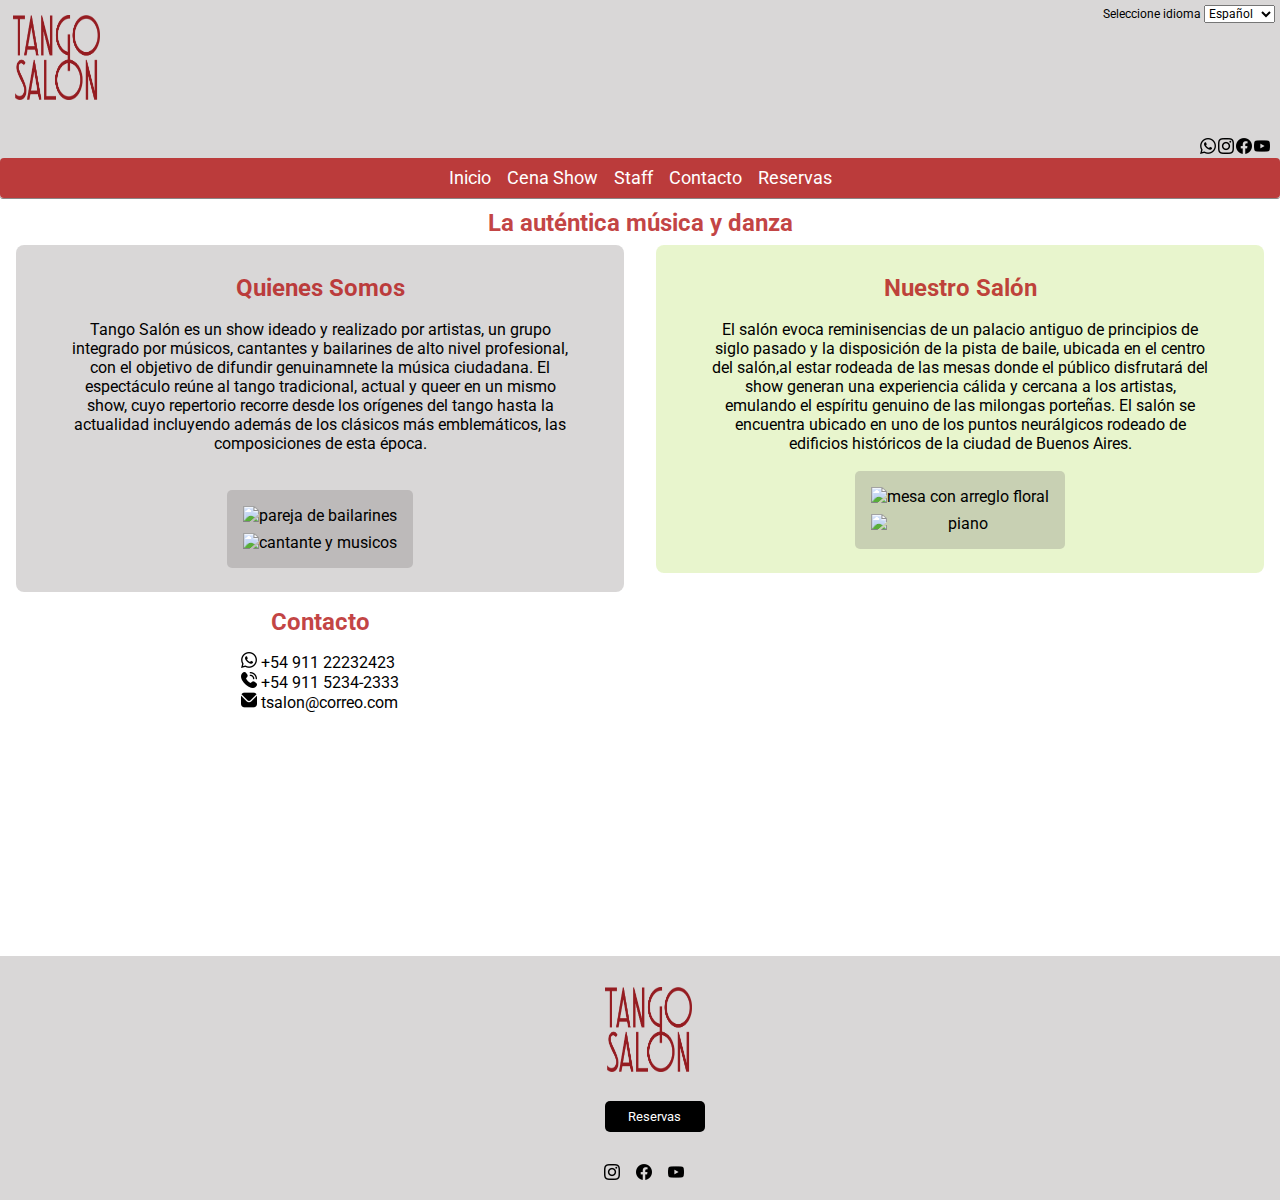
==== index.html @ 0d1e617d "Se realizaron cambios en archivo index.html style.css y en archivos de carpeta components" ====
<!DOCTYPE html>
<html lang="en">

<head>
    <meta charset="UTF-8">
    <meta name="viewport" content="width=device-width, initial-scale=1.0">
    <link rel="stylesheet" href="./css/style.css">
    <link rel="preconnect" href="https://fonts.googleapis.com">
    <link rel="preconnect" href="https://fonts.gstatic.com" crossorigin>
    <link href="https://fonts.googleapis.com/css2?family=Roboto&display=swap" rel="stylesheet">
    <link rel="preconnect" href="https://fonts.googleapis.com">



    <title>Inicio</title>
</head>

<body>

    <header>

        <div class="top-header">
            <img class="logo" src="./img/tangosalon-logo.png" alt="tango salón">
        </div>



        <div class="wrapper-elements">
            <div class="selector">
                <form action="">
                    <label for="campo-idioma">Seleccione idioma</label>
                    <select class="desplegable" name="" id="campo-idioma">
                        <option value="">Español</option>
                        <option value="">Portugés</option>
                        <option value="">Ingles</option>
                    </select>
                </form>
            </div>

            <div>
                <ul class="redes">
                    <li><img src="./img/whatsapp (1).png" alt="logo de whatsapp"></li>
                    <li><img src="./img/instagram (2).png" alt="logo de instagram"></li>
                    <li><img src="./img/facebook (1).png" alt="logo de facebook"></li>
                    <li><img src="./img/youtube (1).png" alt="logo de youtube"></li>
                </ul>
            </div>
        </div>



        <div class="barra-pages">
            <nav id="menú">
                <ul class="nav-list">
                    <li><a href="./index.html">Inicio</a></li>
                    <li><a href="./pages/cena-show.html">Cena Show</a></li>
                    <li><a href="./pages/staff.html">Staff</a></li>
                    <li><a href="./pages/contacto.html">Contacto</a></li>
                    <li><a href="./pages/reservas.html">Reservas</a></li>
                </ul>
            </nav>
        </div>


    </header>

    <main>
   
        <div class="bienvenida">
            <h1>La auténtica música y danza</h1>
        </div>
        <section class="wrapper-somos">


            <article class="quienes-somos">

                <h2>Quienes Somos</h2>

                <p class="parrafo">Tango Salón es un show ideado y realizado por artistas, un grupo integrado por
                    músicos, cantantes
                    y bailarines de alto nivel profesional, con el objetivo de difundir genuinamnete la música
                    ciudadana.
                    El espectáculo reúne al tango tradicional, actual y queer en un mismo show, cuyo repertorio
                    recorre desde los orígenes del tango hasta la actualidad incluyendo además de los clásicos más emblemáticos, las composiciones de esta época.</p>




                <div class="fotos-somos">
                    <img src="./img/balilarines2.jpg" alt="pareja de bailarines">
                    <img src="./img/musicos2.jpg" alt="cantante y musicos">

                </div>
            </article>
        </section>



        <section class="wrapper-salon">
            <article class="nuestro-salón">


                <h2>Nuestro Salón</h2>

                <p class="parrafo">El salón evoca reminisencias de un palacio antiguo de principios de siglo pasado
                    y la disposición
                    de la pista de baile, ubicada en el centro del salón,al estar rodeada de las mesas donde el público
                    disfrutará del show generan una experiencia cálida y cercana a los artistas, emulando el espíritu
                    genuino de las milongas porteñas. El salón se encuentra ubicado en uno de los puntos neurálgicos rodeado de edificios históricos de
                    la ciudad de Buenos Aires.</p>




                <div class="fotos-salon">
                    <img src="./img/salon.jpg" alt="mesa con arreglo floral">
                    <img src="./img/salon2.jpg" alt="piano">
                </div>

            </article>
        </section>






        <div class="contacto">
            <h3>Contacto</h3>
            <ul>
                <li><img src="./img/whatsapp (1).png" alt="logo whatsapp"> +54 911 22232423</li>
                <li><img src="img/phone-call.png" alt="logo de teléfono"> +54 911 5234-2333</li>
                <li><img src="img/envelope.png" alt="logo de correo"> tsalon@correo.com</li>

            </ul>
        </div>


        <div class="wrapp-mapa">
            <iframe
                src="https://www.google.com/maps/embed?pb=!1m14!1m8!1m3!1d13137.230543097603!2d-58.3920423!3d-34.5963816!3m2!1i1024!2i768!4f13.1!3m3!1m2!1s0x95bccabe8e3055c1%3A0x2780799e670d3ce6!2sTeatro%20La%20Comedia!5e0!3m2!1ses-419!2sar!4v1695073800354!5m2!1ses-419!2sar"
                width="400" height="300" style="border:0;" allowfullscreen="" loading="lazy"
                referrerpolicy="no-referrer-when-downgrade"></iframe>
        </div>
      
    </div>
        <footer>

            <div class="cajón-footer">

                <div class="boton-tango">
                    <a href="#menú"><img class="logo" src="./img/tangosalon-logo.png" alt="tango salón"></a>

                </div>
                <div class="redes-footer">
                
                    <div class="boton-reservas">
                        <a href="./pages/reservas.html"> Reservas</a>
                    </div>
                </div>
                <div>
                    <ul class="nav-social">
                        <li><img src="./img/instagram (2).png" alt="logo instagram"></li>
                        <li><img src="./img/facebook (1).png" alt="logo facebook"></li>
                        <li><img src="./img/youtube (1).png" alt="logo youtube"></li>
                    </ul>
                </div>

            </div>

    </main>

    </footer>


</body>

</html>
---- css/style.css ----
@charset "UTF-8";
* {
  margin: 0;
  padding: 0;
  box-sizing: border-box;
  font-family: "Roboto", sans-serif;
}

ul,
ol {
  list-style-type: none;
}

a {
  text-decoration: none;
  color: white;
}

a:hover {
  color: rgba(191, 228, 119, 0.363);
}

img {
  max-width: 100%;
}

/* header */
/* mobile */
header {
  display: grid;
  grid-template-columns: 1fr 1fr;
  grid-template-rows: 2fr 1fr;
  background-color: rgba(121, 113, 113, 0.281);
  border-bottom: rgba(90, 81, 81, 0.61) solid 1px;
  border-bottom-left-radius: 3px;
  border-bottom-right-radius: 3px;
}

.top-header {
  display: flex;
}

.selector {
  display: flex;
  justify-content: end;
  padding-top: 5px;
  font-size: 8px;
  padding-right: 10px;
}
.selector .desplegable {
  font-size: 8px;
}

.logo {
  display: flex;
  width: 60px;
  height: 60px;
  padding: 5px;
}

.barra-pages {
  display: grid;
  grid-column: span 2;
}
.barra-pages .nav-list {
  display: grid;
  grid-column: span 2;
  justify-content: center;
  list-style: none;
  font-size: 10px;
  text-align: center;
  background-color: rgba(179, 17, 17, 0.788);
  border-radius: 4px;
}

.redes {
  display: none;
  justify-content: end;
  gap: 0, 5rem;
}

/* versíón tablet--header */
@media (min-width: 768px) {
  header {
    display: grid;
    grid-template-columns: 1fr 1fr;
    grid-template-rows: 2fr 1fr;
    background-color: rgba(121, 113, 113, 0.281);
    border-bottom: rgba(90, 81, 81, 0.61) solid 1px;
    border-bottom-left-radius: 3px;
    border-bottom-right-radius: 3px;
  }
  .top-header {
    display: flex;
  }
  .wrapper-elements {
    display: grid;
    align-content: space-between;
    grid-row: span 2;
  }
  .wrapper-elements .selector {
    font-size: 12px;
    padding-bottom: 5px;
    padding-right: 5px;
  }
  .wrapper-elements .selector .desplegable {
    font-size: 12px;
  }
  .logo {
    display: flex;
    width: 100px;
    height: 100px;
    align-items: center;
    padding-top: 10px;
    padding-left: 8px;
    margin-top: 5px;
    margin-left: 5px;
  }
  .barra-pages {
    display: grid;
    grid-column: span 2;
    align-items: end;
  }
  .barra-pages .nav-list {
    display: flex;
    flex-direction: row;
    height: 40px;
    align-items: center;
    gap: 1rem;
    list-style: none;
    font-size: 18px;
    background-color: rgba(179, 17, 17, 0.788);
  }
  .redes {
    display: flex;
    gap: 2px;
    padding-right: 10px;
  }
}
/* footer-mobile */
footer {
  display: flex;
  flex-direction: column;
  justify-content: center;
  align-items: center;
  background-color: rgba(121, 113, 113, 0.281);
  width: 100%;
}

.boton-tango {
  margin: 1rem;
  display: flex;
  justify-content: center;
  align-items: center;
}

.boton-tango:hover {
  transform: scale(1.1);
}

.boton-reservas {
  background-color: black;
  display: flex;
  flex-direction: row;
  justify-content: center;
  align-self: center;
  margin: 5px;
  padding: 8px;
  width: 100px;
  border-radius: 5px;
  text-align: center;
  font-size: 0.8rem;
}

.redes-footer {
  font-display: flex;
  justify-content: center;
  align-items: center;
  margin-bottom: 1rem;
}

.nav-social {
  display: flex;
  justify-content: center;
  flex-direction: row;
  gap: 1rem;
  margin-bottom: 1rem;
}

.cajón-footer {
  display: flex;
  justify-content: center;
  flex-direction: column;
}

/* footer- tablet/desktop */
@media (min-width: 768px) {
  footer {
    display: grid;
    grid-column: span 2;
    background-color: rgba(121, 113, 113, 0.281);
  }
  .cajón-footer {
    display: flex;
    justify-content: center;
    flex-direction: column;
    margin-left: 0.5rem;
  }
  .redes-footer {
    font-display: flex;
    justify-content: center;
    align-items: center;
    margin-bottom: 1rem;
    margin-left: 1rem;
  }
}
/* main-mobile- index */
main {
  display: flex;
  flex-direction: column;
  justify-content: center;
  align-items: center;
}

h1 {
  font-size: 1rem;
}

.bienvenida {
  color: rgba(179, 17, 17, 0.788);
  display: flex;
  padding-top: 10px;
}

h2 {
  color: rgba(179, 17, 17, 0.788);
  font-size: 14px;
}

.quienes-somos {
  display: flex;
  flex-direction: column;
  justify-content: center;
  align-items: center;
  width: 80vw;
  padding-top: 5px;
  margin: 1rem;
  font-size: 10px;
  text-align: center;
}

.nuestro-salón {
  display: flex;
  flex-direction: column;
  justify-content: center;
  align-items: center;
  width: 80vw;
  padding-top: 5px;
  margin: 1rem;
  font-size: 10px;
  text-align: center;
}

.parrafo {
  padding-top: 5px;
  padding-bottom: 5px;
}

.fotos-somos,
.fotos-salon {
  display: flex;
  flex-direction: column;
  justify-content: center;
  gap: 0.5rem;
  padding: 1rem;
  margin: 0.5rem;
  border-radius: 5px;
  background-color: rgba(121, 113, 113, 0.281);
}

h3 {
  color: rgba(179, 17, 17, 0.788);
  font-size: 1.3rem;
}

.contacto {
  display: flex;
  flex-direction: column;
  justify-content: center;
  align-items: center;
  font-size: 1rem;
  gap: 1rem;
  margin: 1rem;
}

.wrapp-mapa {
  display: flex;
  justify-content: center;
  align-items: center;
  width: 100%;
  margin: 1rem;
  padding: 1rem;
}

/* main-tablet y desktop*/
@media (min-width: 768px) {
  main {
    display: grid;
    grid-template-columns: 1fr 1fr;
  }
  h1 {
    font-size: 1.5rem;
  }
  h2 {
    font-size: 1rem;
  }
  .bienvenida {
    display: grid;
    grid-column: span 2;
    justify-items: center;
    margin-bottom: 0.5rem;
  }
  .wrapper-somos {
    display: grid;
    justify-items: center;
    align-self: start;
    background-color: rgba(121, 113, 113, 0.281);
    border-radius: 0.5rem;
    margin-left: 1rem;
    margin-right: 1rem;
  }
  .wrapper-salon {
    display: grid;
    justify-items: center;
    align-self: start;
    background-color: rgba(191, 228, 119, 0.363);
    border-radius: 0.5rem;
    margin-left: 1rem;
    margin-right: 1rem;
  }
  .quienes-somos {
    width: 40vw;
    padding-top: 5px;
    font-size: 1rem;
    text-align: center;
  }
  .nuestro-salón {
    width: 40vw;
    padding-top: 5px;
    font-size: 1rem;
    text-align: center;
  }
  .parrafo {
    margin: 5px;
  }
  .contacto {
    display: flex;
    align-items: center;
    align-self: start;
  }
  .wrapp-mapa {
    width: 40vw;
    margin-top: 1rem;
    display: grid;
    justify-self: center;
  }
}
/* main-desktop */
@media (min-width: 1200px) {
  .fotos-somos {
    margin-top: 1.7rem;
  }
}
/* cena-show-main-mobile */
.top-cena {
  display: flex;
  flex-direction: column;
  justify-content: center;
  margin-bottom: 1rem;
}

h2 {
  display: flex;
  justify-content: center;
  margin: 0.5rem;
}

h4 {
  display: flex;
  justify-content: center;
  margin-bottom: 0.5rem;
  color: rgba(179, 17, 17, 0.788);
}

.solo,
.cena-show,
.clases {
  display: flex;
  flex-direction: column;
  text-align: center;
  font-size: 1rem;
  margin: 0.5rem;
  background-color: rgba(121, 113, 113, 0.281);
  border-radius: 1rem;
  padding: 0.5rem;
}

.clases {
  margin-bottom: 1rem;
}

.boton-reservas {
  background-color: black;
  display: flex;
  flex-direction: row;
  justify-content: center;
  align-self: center;
  margin: 0.5rem;
  width: 100px;
  border-radius: 5px;
  text-align: center;
}

.boton-reservas3 {
  background-color: black;
  display: grid;
  justify-self: center;
  align-self: center;
  margin: 0.5rem;
  width: 100px;
  border-radius: 5px;
  text-align: center;
}

/* cena-show-tablet */
@media (min-width: 768px) {
  .top-cena {
    display: grid;
    grid-column: span 2;
  }
  h2,
  h3 {
    font-size: 1.5rem;
  }
  .clases {
    display: grid;
    grid-column: span 2;
    justify-self: center;
    width: 80vh;
  }
  .cena-show {
    display: flex;
    justify-self: center;
    align-self: start;
    width: 80vh;
  }
  .solo {
    justify-self: center;
    width: 80vh;
  }
  .boton-reservas3 {
    background-color: black;
    display: grid;
    justify-self: center;
    align-self: center;
    margin: 0.5rem;
    width: 100px;
    border-radius: 5px;
    text-align: center;
  }
}
/* cena-show-desktop */
@media (min-width: 1200px) {
  .top-cena {
    display: grid;
    grid-column: span 2;
  }
  h4 {
    font-size: 1.5rem;
    justify-self: center;
    margin-top: 1rem;
  }
  .clases {
    display: grid;
    grid-column: span 2;
    margin-bottom: 1rem;
    width: 40vw;
    height: 40vh;
  }
  .solo,
  .cena-show {
    width: 40vw;
    height: 40vh;
    justify-content: start;
    align-items: center;
    justify-content: space-between;
  }
  .boton-reservas {
    background-color: black;
    display: flex;
    justify-self: end;
    margin-bottom: 1rem;
  }
}


/*# sourceMappingURL=style.css.map */
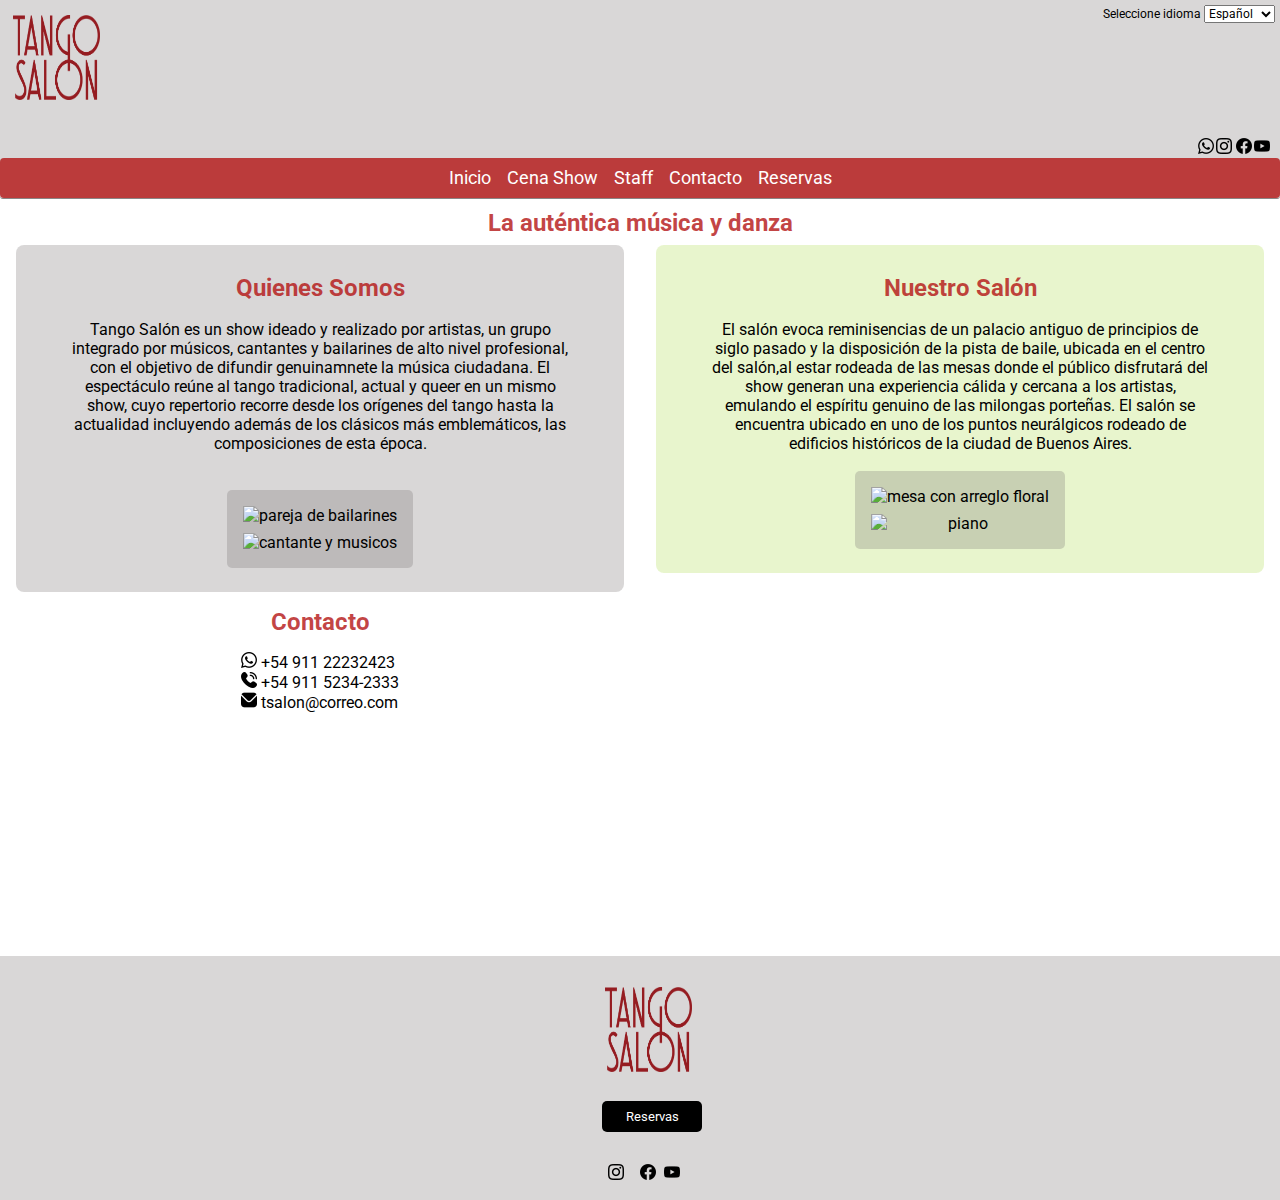
==== commit 7da7acdf: "Se realizaron cambios en archivos cena-show.html, staff.html,index.html,cena-show.scss,staff.scss y " ====
--- a/index.html
+++ b/index.html
@@ -40,7 +40,7 @@
             <div>
                 <ul class="redes">
                     <li><img src="./img/whatsapp (1).png" alt="logo de whatsapp"></li>
-                    <li><img src="./img/instagram (2).png" alt="logo de instagram"></li>
+                    <li> <a href="https://instagram.com/tangosalon_ar?igshid=OGQ5ZDc2ODk2ZA==" target="_blank"><img src="./img/instagram (2).png" alt="logo instagram"></li> </a>
                     <li><img src="./img/facebook (1).png" alt="logo de facebook"></li>
                     <li><img src="./img/youtube (1).png" alt="logo de youtube"></li>
                 </ul>
@@ -65,7 +65,7 @@
     </header>
 
     <main>
-   
+
         <div class="bienvenida">
             <h1>La auténtica música y danza</h1>
         </div>
@@ -81,7 +81,8 @@
                     y bailarines de alto nivel profesional, con el objetivo de difundir genuinamnete la música
                     ciudadana.
                     El espectáculo reúne al tango tradicional, actual y queer en un mismo show, cuyo repertorio
-                    recorre desde los orígenes del tango hasta la actualidad incluyendo además de los clásicos más emblemáticos, las composiciones de esta época.</p>
+                    recorre desde los orígenes del tango hasta la actualidad incluyendo además de los clásicos más
+                    emblemáticos, las composiciones de esta época.</p>
 
 
 
@@ -106,7 +107,8 @@
                     y la disposición
                     de la pista de baile, ubicada en el centro del salón,al estar rodeada de las mesas donde el público
                     disfrutará del show generan una experiencia cálida y cercana a los artistas, emulando el espíritu
-                    genuino de las milongas porteñas. El salón se encuentra ubicado en uno de los puntos neurálgicos rodeado de edificios históricos de
+                    genuino de las milongas porteñas. El salón se encuentra ubicado en uno de los puntos neurálgicos
+                    rodeado de edificios históricos de
                     la ciudad de Buenos Aires.</p>
 
 
@@ -142,8 +144,8 @@
                 width="400" height="300" style="border:0;" allowfullscreen="" loading="lazy"
                 referrerpolicy="no-referrer-when-downgrade"></iframe>
         </div>
-      
-    </div>
+
+        </div>
         <footer>
 
             <div class="cajón-footer">
@@ -152,15 +154,15 @@
                     <a href="#menú"><img class="logo" src="./img/tangosalon-logo.png" alt="tango salón"></a>
 
                 </div>
+
                 <div class="redes-footer">
-                
                     <div class="boton-reservas">
                         <a href="./pages/reservas.html"> Reservas</a>
                     </div>
                 </div>
                 <div>
                     <ul class="nav-social">
-                        <li><img src="./img/instagram (2).png" alt="logo instagram"></li>
+                        <li> <a href="https://instagram.com/tangosalon_ar?igshid=OGQ5ZDc2ODk2ZA==" target="_blank"><img src="./img/instagram (2).png" alt="logo instagram"></li> </a>
                         <li><img src="./img/facebook (1).png" alt="logo facebook"></li>
                         <li><img src="./img/youtube (1).png" alt="logo youtube"></li>
                     </ul>
--- a/css/style.css
+++ b/css/style.css
@@ -153,7 +153,6 @@
   justify-content: center;
   align-items: center;
 }
-
 .boton-tango:hover {
   transform: scale(1.1);
 }
@@ -163,7 +162,7 @@
   display: flex;
   flex-direction: row;
   justify-content: center;
-  align-self: center;
+  align-items: center;
   margin: 5px;
   padding: 8px;
   width: 100px;
@@ -173,7 +172,8 @@
 }
 
 .redes-footer {
-  font-display: flex;
+  display: flex;
+  flex-direction: row;
   justify-content: center;
   align-items: center;
   margin-bottom: 1rem;
@@ -183,14 +183,15 @@
   display: flex;
   justify-content: center;
   flex-direction: row;
-  gap: 1rem;
+  gap: 0.5rem;
   margin-bottom: 1rem;
 }
 
 .cajón-footer {
   display: flex;
-  justify-content: center;
-  flex-direction: column;
+  flex-direction: column;
+  justify-content: center;
+  align-items: center;
 }
 
 /* footer- tablet/desktop */
@@ -213,6 +214,10 @@
     margin-bottom: 1rem;
     margin-left: 1rem;
   }
+  .nav-social {
+    display: flex;
+    margin-bottom: 1rem;
+  }
 }
 /* main-mobile- index */
 main {
@@ -383,6 +388,11 @@
   display: flex;
   justify-content: center;
   margin: 0.5rem;
+  font-size: 1rem;
+}
+
+h3 {
+  font-size: 1.2rem;
 }
 
 h4 {
@@ -420,16 +430,24 @@
   border-radius: 5px;
   text-align: center;
 }
+.boton-reservas:hover {
+  transform: scale(1.1);
+}
 
 .boton-reservas3 {
   background-color: black;
   display: grid;
   justify-self: center;
   align-self: center;
-  margin: 0.5rem;
+  margin: 1rem;
+  padding: 0.5rem;
   width: 100px;
   border-radius: 5px;
   text-align: center;
+  font-size: 12.8px;
+}
+.boton-reservas3:hover {
+  transform: scale(1.1);
 }
 
 /* cena-show-tablet */
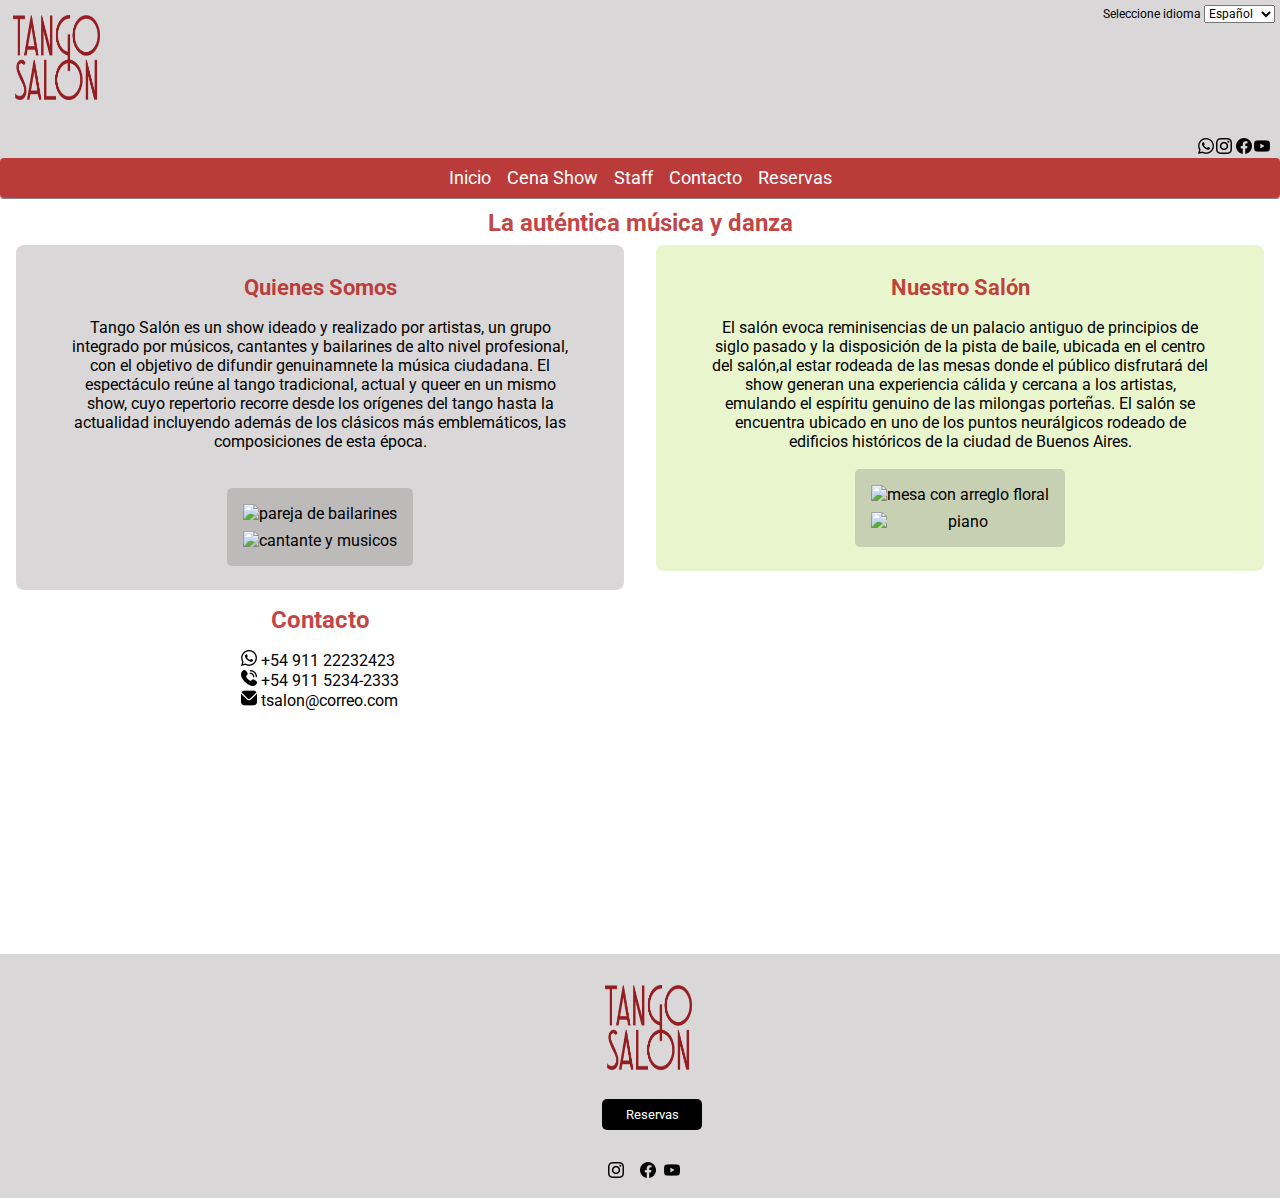
==== commit 46db54eb: "Se agrego un archivo a carpeta img, y se realizaron cambios en todos los archivos html, footer.scss," ====
--- a/index.html
+++ b/index.html
@@ -40,7 +40,7 @@
             <div>
                 <ul class="redes">
                     <li><img src="./img/whatsapp (1).png" alt="logo de whatsapp"></li>
-                    <li> <a href="https://instagram.com/tangosalon_ar?igshid=OGQ5ZDc2ODk2ZA==" target="_blank"><img src="./img/instagram (2).png" alt="logo instagram"></li> </a>
+                    <li class="ig"> <a href="https://instagram.com/tangosalon_ar?igshid=OGQ5ZDc2ODk2ZA==" target="_blank"><img src="./img/instagram (2).png" alt="logo instagram"></li> </a>
                     <li><img src="./img/facebook (1).png" alt="logo de facebook"></li>
                     <li><img src="./img/youtube (1).png" alt="logo de youtube"></li>
                 </ul>
@@ -162,7 +162,7 @@
                 </div>
                 <div>
                     <ul class="nav-social">
-                        <li> <a href="https://instagram.com/tangosalon_ar?igshid=OGQ5ZDc2ODk2ZA==" target="_blank"><img src="./img/instagram (2).png" alt="logo instagram"></li> </a>
+                        <li class="ig"> <a href="https://instagram.com/tangosalon_ar?igshid=OGQ5ZDc2ODk2ZA==" target="_blank"><img src="./img/instagram (2).png" alt="logo instagram"></li> </a>
                         <li><img src="./img/facebook (1).png" alt="logo facebook"></li>
                         <li><img src="./img/youtube (1).png" alt="logo youtube"></li>
                     </ul>
--- a/css/style.css
+++ b/css/style.css
@@ -136,6 +136,9 @@
     gap: 2px;
     padding-right: 10px;
   }
+  .redes .ig:hover {
+    transform: scale(1.1);
+  }
 }
 /* footer-mobile */
 footer {
@@ -185,6 +188,9 @@
   flex-direction: row;
   gap: 0.5rem;
   margin-bottom: 1rem;
+}
+.nav-social .ig:hover {
+  transform: scale(1.1);
 }
 
 .cajón-footer {
@@ -218,6 +224,9 @@
     display: flex;
     margin-bottom: 1rem;
   }
+  .nav-social .ig:hover {
+    transform: scale(1.1);
+  }
 }
 /* main-mobile- index */
 main {
@@ -228,7 +237,7 @@
 }
 
 h1 {
-  font-size: 1rem;
+  font-size: 1.4rem;
 }
 
 .bienvenida {
@@ -388,7 +397,7 @@
   display: flex;
   justify-content: center;
   margin: 0.5rem;
-  font-size: 1rem;
+  font-size: 1.4rem;
 }
 
 h3 {
@@ -521,5 +530,92 @@
   }
 }
 
+/* staff-main-mobile */
+.top-staff {
+  display: flex;
+  flex-direction: column;
+  justify-content: center;
+  margin-bottom: 1rem;
+}
+
+.titulo-artistas {
+  display: flex;
+  flex-direction: column;
+  justify-content: center;
+  align-items: center;
+  font-size: 1.3rem;
+}
+
+h2 {
+  display: flex;
+  justify-content: center;
+  margin: 0.5rem;
+  font-size: 1.4rem;
+}
+
+h4 {
+  display: flex;
+  justify-content: center;
+  margin-bottom: 0.5rem;
+  color: rgba(179, 17, 17, 0.788);
+}
+
+.musicos,
+.bailarines {
+  display: flex;
+  flex-direction: column;
+  justify-content: center;
+  align-items: center;
+  text-align: center;
+  gap: 0.3rem;
+}
+.musicos-fotos,
+.bailarines-fotos {
+  display: flex;
+  flex-direction: column;
+  justify-content: center;
+  gap: 0.5rem;
+  padding: 1rem;
+  margin: 1rem;
+  border-radius: 5px;
+  background-color: rgba(121, 113, 113, 0.281);
+}
+
+/* staff-main-tablet */
+@media (min-width: 768px) {
+  .top-staff {
+    display: grid;
+    grid-column: span 2;
+    justify-items: center;
+  }
+  .musicos-wrapper {
+    display: grid;
+    justify-items: center;
+    align-self: start;
+    background-color: rgba(121, 113, 113, 0.281);
+    border-radius: 0.5rem;
+    margin-left: 1rem;
+    margin-right: 1rem;
+    margin-bottom: 1rem;
+    padding-top: 0.5rem;
+  }
+  .bailarines-wrapper {
+    display: grid;
+    justify-items: center;
+    align-self: start;
+    background-color: rgba(191, 228, 119, 0.363);
+    border-radius: 0.5rem;
+    margin-left: 1rem;
+    margin-right: 1rem;
+    margin-bottom: 1rem;
+    padding-top: 0.5rem;
+  }
+}
+/* main-desktop */
+@media (min-width: 1200px) {
+  .bailarines-fotos {
+    margin-top: 1.1rem;
+  }
+}
 
 /*# sourceMappingURL=style.css.map */
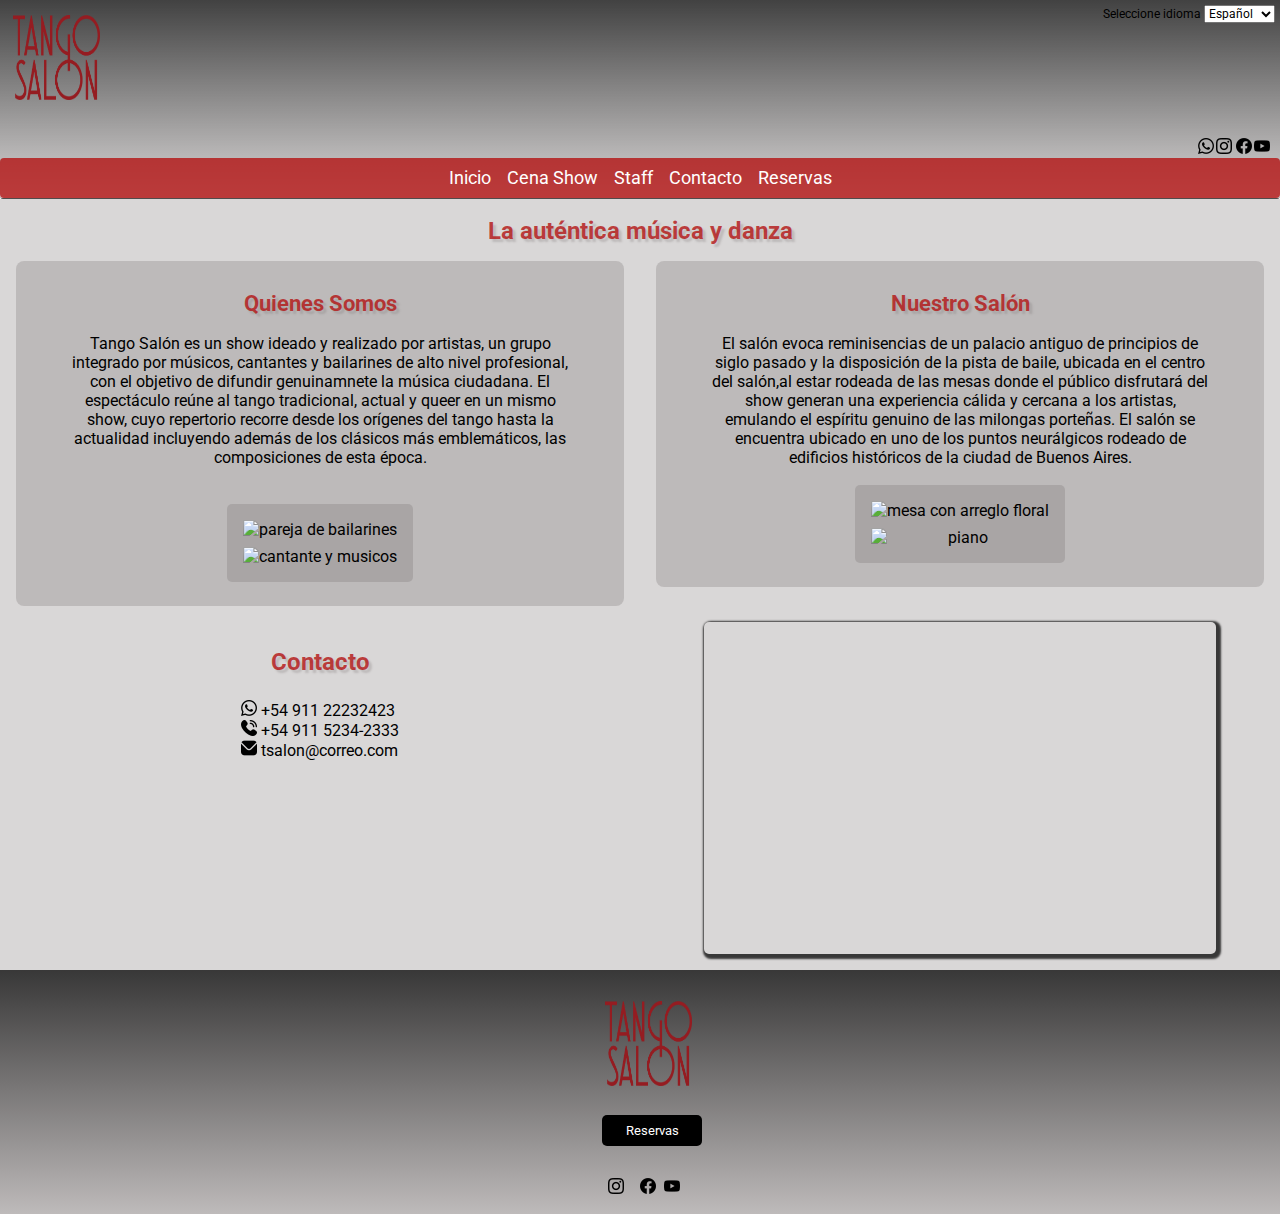
==== commit d6d0a7c6: "Se realizaron cambios en todos los archivos html y en los archivos cena-show.scss y reservas.scss" ====
--- a/index.html
+++ b/index.html
@@ -4,11 +4,13 @@
 <head>
     <meta charset="UTF-8">
     <meta name="viewport" content="width=device-width, initial-scale=1.0">
+    <meta name="description" content="Bienevenidos a Tango Salón, el show dónde experimentará la auténtica danza y música de Buenos Aires">
     <link rel="stylesheet" href="./css/style.css">
     <link rel="preconnect" href="https://fonts.googleapis.com">
     <link rel="preconnect" href="https://fonts.gstatic.com" crossorigin>
     <link href="https://fonts.googleapis.com/css2?family=Roboto&display=swap" rel="stylesheet">
     <link rel="preconnect" href="https://fonts.googleapis.com">
+    <title>Inicio-Tango Salón</title>
 
 
 
--- a/css/style.css
+++ b/css/style.css
@@ -30,10 +30,10 @@
   display: grid;
   grid-template-columns: 1fr 1fr;
   grid-template-rows: 2fr 1fr;
-  background-color: rgba(121, 113, 113, 0.281);
   border-bottom: rgba(90, 81, 81, 0.61) solid 1px;
   border-bottom-left-radius: 3px;
   border-bottom-right-radius: 3px;
+  background: linear-gradient(rgba(0, 0, 0, 0.74), rgba(121, 113, 113, 0.281));
 }
 
 .top-header {
@@ -71,6 +71,9 @@
   text-align: center;
   background-color: rgba(179, 17, 17, 0.788);
   border-radius: 4px;
+}
+.barra-pages .nav-list a:hover {
+  font-size: 14px;
 }
 
 .redes {
@@ -89,6 +92,7 @@
     border-bottom: rgba(90, 81, 81, 0.61) solid 1px;
     border-bottom-left-radius: 3px;
     border-bottom-right-radius: 3px;
+    background: linear-gradient(rgba(0, 0, 0, 0.74), rgba(121, 113, 113, 0.281));
   }
   .top-header {
     display: flex;
@@ -146,8 +150,8 @@
   flex-direction: column;
   justify-content: center;
   align-items: center;
-  background-color: rgba(121, 113, 113, 0.281);
   width: 100%;
+  background: linear-gradient(rgba(0, 0, 0, 0.74), rgba(121, 113, 113, 0.281));
 }
 
 .boton-tango {
@@ -205,7 +209,7 @@
   footer {
     display: grid;
     grid-column: span 2;
-    background-color: rgba(121, 113, 113, 0.281);
+    background: linear-gradient(rgba(0, 0, 0, 0.74), rgba(121, 113, 113, 0.281));
   }
   .cajón-footer {
     display: flex;
@@ -234,6 +238,7 @@
   flex-direction: column;
   justify-content: center;
   align-items: center;
+  background-color: rgba(121, 113, 113, 0.281);
 }
 
 h1 {
@@ -244,11 +249,13 @@
   color: rgba(179, 17, 17, 0.788);
   display: flex;
   padding-top: 10px;
+  text-shadow: 3px 3px 2px rgba(121, 113, 113, 0.281);
 }
 
 h2 {
   color: rgba(179, 17, 17, 0.788);
   font-size: 14px;
+  text-shadow: 3px 3px 2px rgba(121, 113, 113, 0.281);
 }
 
 .quienes-somos {
@@ -256,7 +263,7 @@
   flex-direction: column;
   justify-content: center;
   align-items: center;
-  width: 80vw;
+  width: 70vw;
   padding-top: 5px;
   margin: 1rem;
   font-size: 10px;
@@ -268,7 +275,7 @@
   flex-direction: column;
   justify-content: center;
   align-items: center;
-  width: 80vw;
+  width: 70vw;
   padding-top: 5px;
   margin: 1rem;
   font-size: 10px;
@@ -305,6 +312,13 @@
   font-size: 1rem;
   gap: 1rem;
   margin: 1rem;
+  padding: 10px;
+}
+.contacto:hover {
+  transform: rotate(360dg);
+  background-color: rgba(191, 228, 119, 0.363);
+  box-shadow: 2px 2px 2px 3px rgba(0, 0, 0, 0.74);
+  border-radius: 5px;
 }
 
 .wrapp-mapa {
@@ -321,6 +335,7 @@
   main {
     display: grid;
     grid-template-columns: 1fr 1fr;
+    background-color: rgba(121, 113, 113, 0.281);
   }
   h1 {
     font-size: 1.5rem;
@@ -342,15 +357,17 @@
     border-radius: 0.5rem;
     margin-left: 1rem;
     margin-right: 1rem;
+    background-color: rgba(121, 113, 113, 0.281);
   }
   .wrapper-salon {
     display: grid;
     justify-items: center;
     align-self: start;
-    background-color: rgba(191, 228, 119, 0.363);
+    background-color: rgba(121, 113, 113, 0.281);
     border-radius: 0.5rem;
     margin-left: 1rem;
     margin-right: 1rem;
+    background-color: rgba(121, 113, 113, 0.281);
   }
   .quienes-somos {
     width: 40vw;
@@ -371,12 +388,21 @@
     display: flex;
     align-items: center;
     align-self: start;
+    padding: 10px;
+  }
+  .contacto:hover {
+    transform: rotate(360dg);
+    background-color: rgba(191, 228, 119, 0.363);
+    box-shadow: 2px 2px 2px 3px rgba(0, 0, 0, 0.74);
+    border-radius: 5px;
   }
   .wrapp-mapa {
     width: 40vw;
     margin-top: 1rem;
     display: grid;
     justify-self: center;
+    box-shadow: 2px 2px 2px 3px rgba(0, 0, 0, 0.74);
+    border-radius: 5px;
   }
 }
 /* main-desktop */
@@ -393,22 +419,26 @@
   margin-bottom: 1rem;
 }
 
-h2 {
+h1 {
   display: flex;
   justify-content: center;
   margin: 0.5rem;
   font-size: 1.4rem;
+  color: rgba(179, 17, 17, 0.788);
+  text-shadow: 3px 3px 2px rgba(121, 113, 113, 0.281);
+}
+
+h2 {
+  font-size: 1.2rem;
+  text-shadow: 3px 3px 2px rgba(121, 113, 113, 0.281);
 }
 
 h3 {
-  font-size: 1.2rem;
-}
-
-h4 {
   display: flex;
   justify-content: center;
   margin-bottom: 0.5rem;
   color: rgba(179, 17, 17, 0.788);
+  text-shadow: 3px 3px 2px rgba(121, 113, 113, 0.281);
 }
 
 .solo,
@@ -422,6 +452,7 @@
   background-color: rgba(121, 113, 113, 0.281);
   border-radius: 1rem;
   padding: 0.5rem;
+  box-shadow: 5px 5px 2px 3px rgba(0, 0, 0, 0.74);
 }
 
 .clases {
@@ -465,8 +496,8 @@
     display: grid;
     grid-column: span 2;
   }
-  h2,
-  h3 {
+  h1,
+  h2 {
     font-size: 1.5rem;
   }
   .clases {
@@ -474,16 +505,19 @@
     grid-column: span 2;
     justify-self: center;
     width: 80vh;
+    box-shadow: 5px 5px 2px 3px rgba(0, 0, 0, 0.74);
   }
   .cena-show {
     display: flex;
     justify-self: center;
     align-self: start;
     width: 80vh;
+    box-shadow: 5px 5px 2px 3px rgba(0, 0, 0, 0.74);
   }
   .solo {
     justify-self: center;
     width: 80vh;
+    box-shadow: 5px 5px 2px 3px rgba(0, 0, 0, 0.74);
   }
   .boton-reservas3 {
     background-color: black;
@@ -502,7 +536,7 @@
     display: grid;
     grid-column: span 2;
   }
-  h4 {
+  h3 {
     font-size: 1.5rem;
     justify-self: center;
     margin-top: 1rem;
@@ -513,6 +547,7 @@
     margin-bottom: 1rem;
     width: 40vw;
     height: 40vh;
+    box-shadow: 5px 5px 2px 3px rgba(0, 0, 0, 0.74);
   }
   .solo,
   .cena-show {
@@ -521,6 +556,7 @@
     justify-content: start;
     align-items: center;
     justify-content: space-between;
+    box-shadow: 5px 5px 2px 3px rgba(0, 0, 0, 0.74);
   }
   .boton-reservas {
     background-color: black;
@@ -603,7 +639,7 @@
     display: grid;
     justify-items: center;
     align-self: start;
-    background-color: rgba(191, 228, 119, 0.363);
+    background-color: rgba(121, 113, 113, 0.281);
     border-radius: 0.5rem;
     margin-left: 1rem;
     margin-right: 1rem;
@@ -617,5 +653,289 @@
     margin-top: 1.1rem;
   }
 }
+/* contacto-main-mobile */
+.top-contacto {
+  display: flex;
+  justify-content: center;
+  text-shadow: 3px 3px 2px rgba(121, 113, 113, 0.281);
+}
+
+.titulo-contacto {
+  margin: 0.4rem;
+  display: flex;
+  justify-content: center;
+  flex-direction: column;
+  align-items: center;
+}
+
+.datos {
+  display: flex;
+  flex-direction: column;
+  justify-content: center;
+  align-items: center;
+  gap: 10px;
+}
+.datos .comentario {
+  display: flex;
+  justify-content: center;
+  gap: 0.3rem;
+}
+.datos .nombre {
+  display: flex;
+  justify-content: center;
+  align-self: start;
+  gap: 0.3rem;
+}
+.datos .correo {
+  display: flex;
+  align-self: start;
+  gap: 0.1rem;
+}
+.datos .de-acuerdo {
+  display: flex;
+  justify-content: center;
+  margin-top: 0.3rem;
+}
+.datos .de-acuerdo .boton {
+  padding: 0.3rem;
+  justify-content: center;
+  border-radius: 4px;
+}
+.datos .de-acuerdo .boton:hover {
+  background-color: rgba(179, 17, 17, 0.788);
+  transform: scale(1.1);
+}
+.datos .click {
+  display: flex;
+  gap: 0.3rem;
+}
+
+.cajita {
+  box-shadow: 2px 2px 2px 1px rgba(0, 0, 0, 0.74);
+  padding-left: 0.2rem;
+}
+
+.vias {
+  display: flex;
+  align-items: center;
+  flex-direction: column;
+  gap: 0.7rem;
+  margin-bottom: 0.3rem;
+}
+.vias h4 {
+  margin: 0.3rem;
+}
+
+.redes-contacto {
+  margin-top: 0.8rem;
+}
+.redes-contacto .nav-social {
+  margin-top: 1rem;
+}
+
+@media (min-width: 768px) {
+  .top-contacto {
+    display: grid;
+    grid-column: span 2;
+  }
+  .titulo-contacto {
+    margin: 0.4rem;
+    display: flex;
+    flex-direction: row;
+    justify-content: start;
+    text-shadow: 3px 3px 2px rgba(121, 113, 113, 0.281);
+  }
+  .varios {
+    display: grid;
+    align-self: start;
+  }
+  .datos {
+    display: flex;
+    flex-direction: column;
+    justify-content: start;
+    align-items: center;
+    gap: 10px;
+  }
+  .datos .comentario {
+    display: flex;
+    justify-content: start;
+    align-self: start;
+    gap: 0.3rem;
+    padding-left: 0.3rem;
+  }
+  .datos .nombre {
+    display: flex;
+    justify-content: start;
+    align-self: start;
+    gap: 0.3rem;
+    padding-left: 0.3rem;
+  }
+  .datos .correo {
+    display: flex;
+    justify-content: start;
+    align-self: start;
+    gap: 0.1rem;
+    padding-left: 0.3rem;
+  }
+  .datos .de-acuerdo {
+    display: flex;
+    justify-content: center;
+    margin-top: 0.3rem;
+  }
+  .datos .de-acuerdo .boton {
+    padding: 0.3rem;
+    justify-content: center;
+    border-radius: 4px;
+  }
+  .datos .de-acuerdo .boton:hover {
+    background-color: rgba(179, 17, 17, 0.788);
+    transform: scale(1.1);
+  }
+  .datos .click {
+    display: flex;
+    gap: 0.3rem;
+    margin-bottom: 0.5rem;
+  }
+}
+.vias1 {
+  display: flex;
+  flex-direction: row;
+  justify-content: center;
+  text-shadow: 3px 3px 2px rgba(121, 113, 113, 0.281);
+}
+
+.redes-contacto {
+  margin-top: 0.8rem;
+  text-shadow: 3px 3px 2px rgba(121, 113, 113, 0.281);
+}
+.redes-contacto .nav-social {
+  margin-top: 1rem;
+}
+
+@media (min-width: 1200px) {
+  .varios {
+    margin-top: 0.3rem;
+    display: flex;
+    flex-direction: column;
+    justify-content: space-between;
+  }
+}
+/* reservas-main-mobile */
+.elegir {
+  display: flex;
+  flex-direction: column;
+  justify-content: center;
+  gap: 0.5rem;
+  box-shadow: 2px 2px 2px 3px rgba(0, 0, 0, 0.74);
+  border-radius: 5px;
+  margin-left: 4rem;
+  margin-right: 4rem;
+  margin-top: 1rem;
+  margin-bottom: 2rem;
+  padding-top: 0.5rem;
+}
+.elegir .solo-reservas {
+  display: flex;
+  justify-content: center;
+  gap: 1rem;
+}
+.elegir .cena-reservas {
+  display: flex;
+  justify-content: center;
+  gap: 0.9rem;
+}
+.elegir .clase-reservas {
+  display: flex;
+  justify-content: center;
+  gap: 0.8rem;
+}
+.elegir .dia {
+  display: flex;
+  justify-content: end;
+  gap: 0.5rem;
+  padding-bottom: 0.4rem;
+  padding-right: 0.3rem;
+}
+.elegir .boton-elegir:hover {
+  background-color: rgba(179, 17, 17, 0.788);
+  color: white;
+}
+
+.titulo-info {
+  display: flex;
+  justify-content: center;
+  align-items: center;
+  margin-bottom: 0.5rem;
+}
+
+.ubicacion {
+  display: flex;
+  flex-direction: column;
+  justify-content: center;
+  align-items: center;
+  margin-bottom: 1rem;
+}
+
+.wrapp-mapa2 {
+  display: flex;
+  flex-direction: column;
+  justify-content: center;
+  align-items: center;
+  width: 100%;
+  padding: 2rem;
+}
+
+/* reservas-main tablet */
+@media (min-width: 768px) {
+  .formulario-reservas {
+    display: grid;
+    justify-self: start;
+  }
+  .formulario-reservas h2 {
+    margin-top: 2rem;
+  }
+  .elegir {
+    display: flex;
+    flex-direction: column;
+    justify-content: center;
+    gap: 2rem;
+    box-shadow: 2px 2px 2px 3px rgba(0, 0, 0, 0.74);
+    border-radius: 5px;
+    margin-left: 2rem;
+    margin-right: 2rem;
+    margin-top: 4rem;
+    margin-bottom: 2rem;
+    padding: 3rem;
+  }
+  .elegir .dia {
+    display: flex;
+    align-items: center;
+    justify-content: center;
+    gap: 1rem;
+    padding-bottom: 0.4rem;
+  }
+  .elegir .boton-elegir:hover {
+    background-color: rgba(179, 17, 17, 0.788);
+    color: white;
+  }
+  .donde-estamos {
+    display: grid;
+    justify-items: center;
+    margin-top: 0.1rem;
+  }
+  .donde-estamos h3 {
+    display: flex;
+    justify-content: center;
+    font-size: 1.4rem;
+  }
+  .donde-estamos .ubicacion {
+    margin: 0;
+    padding-bottom: 0.3rem;
+  }
+  .wrapp-mapa2 {
+    margin-top: 0.5rem;
+    padding: 0;
+  }
+}
 
 /*# sourceMappingURL=style.css.map */
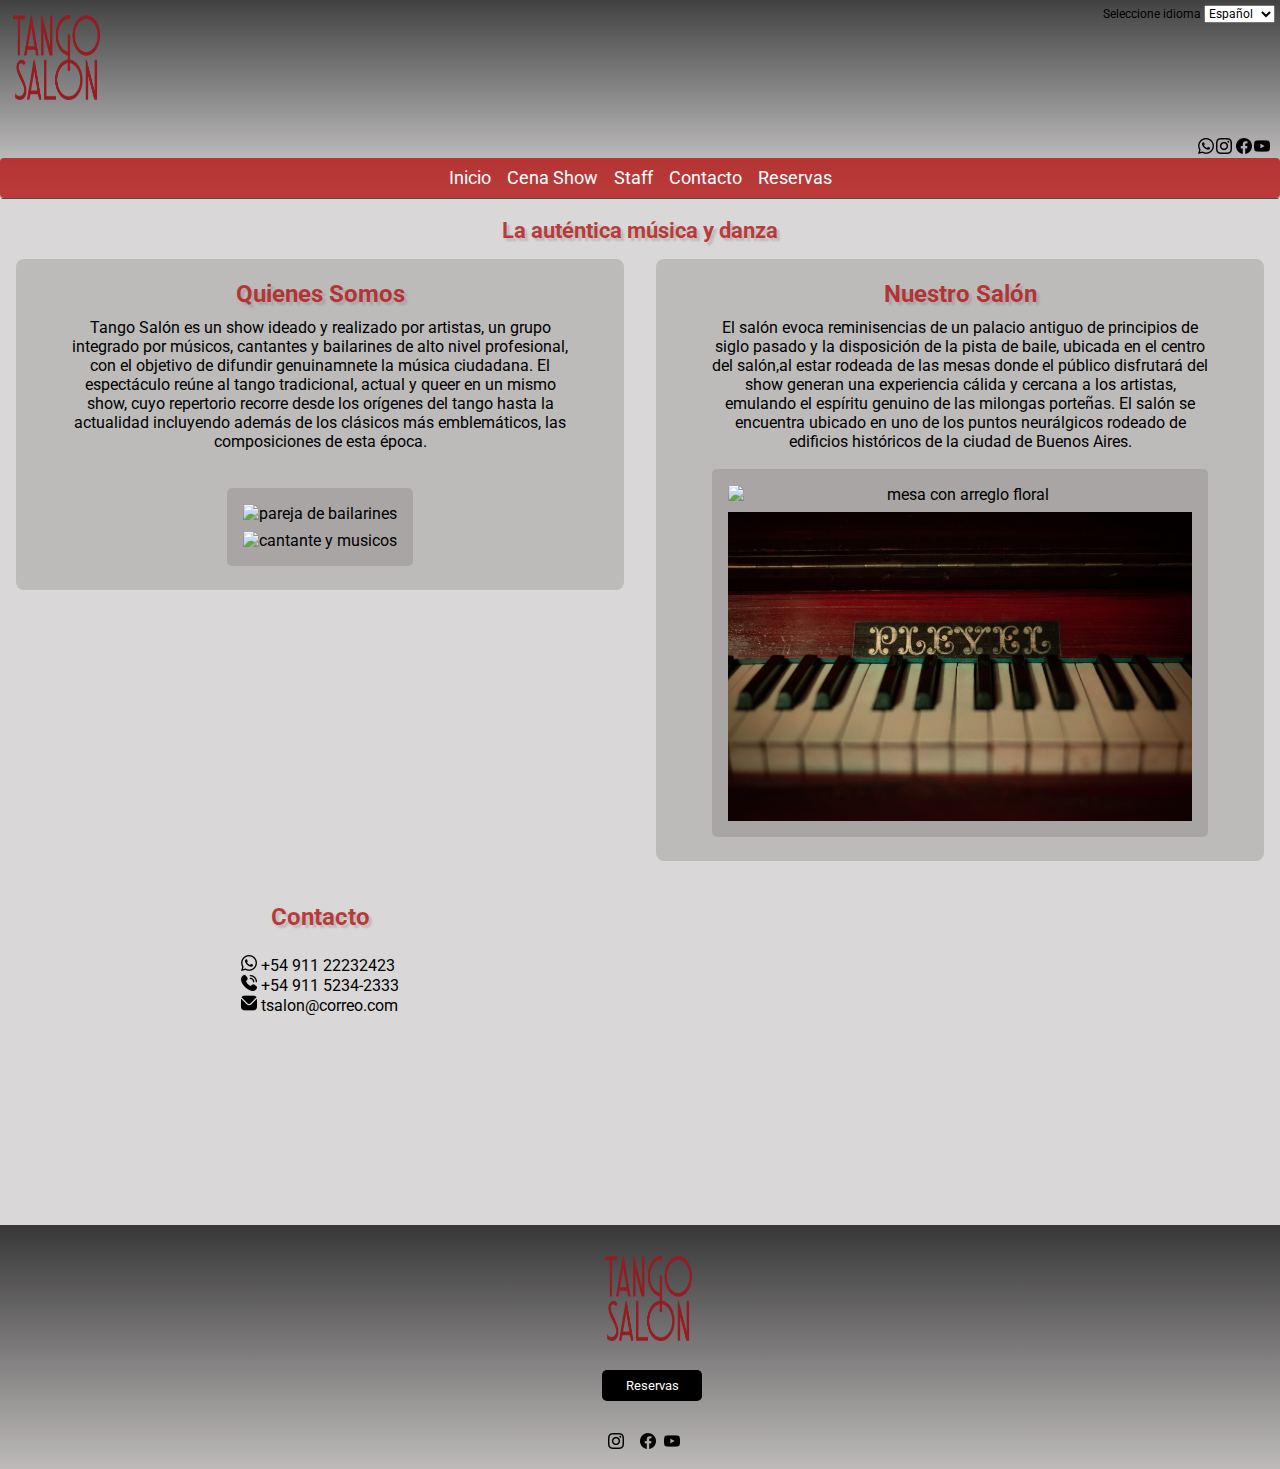
==== commit 9ac75e5a: "Se eliminaron y agregaron archivos a la carpeta img, y se realizaron modificaciones en todos los arc" ====
--- a/index.html
+++ b/index.html
@@ -4,17 +4,17 @@
 <head>
     <meta charset="UTF-8">
     <meta name="viewport" content="width=device-width, initial-scale=1.0">
-    <meta name="description" content="Bienevenidos a Tango Salón, el show dónde experimentará la auténtica danza y música de Buenos Aires">
+    <meta name="description"
+        content="Bienevenidos a Tango Salón, el show dónde experimentará la auténtica danza y música de Buenos Aires">
     <link rel="stylesheet" href="./css/style.css">
     <link rel="preconnect" href="https://fonts.googleapis.com">
     <link rel="preconnect" href="https://fonts.gstatic.com" crossorigin>
     <link href="https://fonts.googleapis.com/css2?family=Roboto&display=swap" rel="stylesheet">
     <link rel="preconnect" href="https://fonts.googleapis.com">
-    <title>Inicio-Tango Salón</title>
+    <link rel="icon" href="./img/tangosalon-logo.png">
 
+    <title>Tango Salón</title>
 
-
-    <title>Inicio</title>
 </head>
 
 <body>
@@ -24,7 +24,6 @@
         <div class="top-header">
             <img class="logo" src="./img/tangosalon-logo.png" alt="tango salón">
         </div>
-
 
 
         <div class="wrapper-elements">
@@ -42,7 +41,8 @@
             <div>
                 <ul class="redes">
                     <li><img src="./img/whatsapp (1).png" alt="logo de whatsapp"></li>
-                    <li class="ig"> <a href="https://instagram.com/tangosalon_ar?igshid=OGQ5ZDc2ODk2ZA==" target="_blank"><img src="./img/instagram (2).png" alt="logo instagram"></li> </a>
+                    <li class="ig"> <a href="https://instagram.com/tangosalon_ar?igshid=OGQ5ZDc2ODk2ZA=="
+                            target="_blank"><img src="./img/instagram (2).png" alt="logo instagram"></li> </a>
                     <li><img src="./img/facebook (1).png" alt="logo de facebook"></li>
                     <li><img src="./img/youtube (1).png" alt="logo de youtube"></li>
                 </ul>
@@ -90,8 +90,8 @@
 
 
                 <div class="fotos-somos">
-                    <img src="./img/balilarines2.jpg" alt="pareja de bailarines">
-                    <img src="./img/musicos2.jpg" alt="cantante y musicos">
+                    <img src="./img/balilarines2-comp.jpg" alt="pareja de bailarines">
+                    <img src="./img/musicos2-comp.jpg" alt="cantante y musicos">
 
                 </div>
             </article>
@@ -117,8 +117,8 @@
 
 
                 <div class="fotos-salon">
-                    <img src="./img/salon.jpg" alt="mesa con arreglo floral">
-                    <img src="./img/salon2.jpg" alt="piano">
+                    <img src="./img/salon-comp.jpg" alt="mesa con arreglo floral">
+                    <img src="./img/salon2-comp.jpg" alt="piano">
                 </div>
 
             </article>
@@ -164,7 +164,8 @@
                 </div>
                 <div>
                     <ul class="nav-social">
-                        <li class="ig"> <a href="https://instagram.com/tangosalon_ar?igshid=OGQ5ZDc2ODk2ZA==" target="_blank"><img src="./img/instagram (2).png" alt="logo instagram"></li> </a>
+                        <li class="ig"> <a href="https://instagram.com/tangosalon_ar?igshid=OGQ5ZDc2ODk2ZA=="
+                                target="_blank"><img src="./img/instagram (2).png" alt="logo instagram"></li> </a>
                         <li><img src="./img/facebook (1).png" alt="logo facebook"></li>
                         <li><img src="./img/youtube (1).png" alt="logo youtube"></li>
                     </ul>
--- a/css/style.css
+++ b/css/style.css
@@ -33,11 +33,7 @@
   border-bottom: rgba(90, 81, 81, 0.61) solid 1px;
   border-bottom-left-radius: 3px;
   border-bottom-right-radius: 3px;
-  background: linear-gradient(rgba(0, 0, 0, 0.74), rgba(121, 113, 113, 0.281));
-}
-
-.top-header {
-  display: flex;
+  background: linear-gradient(rgba(121, 113, 113, 0.281), rgba(0, 0, 0, 0.822));
 }
 
 .selector {
@@ -56,6 +52,10 @@
   width: 60px;
   height: 60px;
   padding: 5px;
+}
+
+.container {
+  padding-left: 0.3rem;
 }
 
 .barra-pages {
@@ -82,13 +82,12 @@
   gap: 0, 5rem;
 }
 
-/* versíón tablet--header */
+/* versíón tablet--header-desktop */
 @media (min-width: 768px) {
   header {
     display: grid;
     grid-template-columns: 1fr 1fr;
     grid-template-rows: 2fr 1fr;
-    background-color: rgba(121, 113, 113, 0.281);
     border-bottom: rgba(90, 81, 81, 0.61) solid 1px;
     border-bottom-left-radius: 3px;
     border-bottom-right-radius: 3px;
@@ -313,9 +312,10 @@
   gap: 1rem;
   margin: 1rem;
   padding: 10px;
+  transition: 1s 1s all ease;
 }
 .contacto:hover {
-  transform: rotate(360dg);
+  transform: rotateY(360deg);
   background-color: rgba(191, 228, 119, 0.363);
   box-shadow: 2px 2px 2px 3px rgba(0, 0, 0, 0.74);
   border-radius: 5px;
@@ -391,7 +391,7 @@
     padding: 10px;
   }
   .contacto:hover {
-    transform: rotate(360dg);
+    transform: rotateY(360dg);
     background-color: rgba(191, 228, 119, 0.363);
     box-shadow: 2px 2px 2px 3px rgba(0, 0, 0, 0.74);
     border-radius: 5px;
@@ -401,6 +401,11 @@
     margin-top: 1rem;
     display: grid;
     justify-self: center;
+    transition: 1s all ease;
+  }
+  .wrapp-mapa:hover {
+    transform: rotateY(360deg);
+    background-color: rgba(191, 228, 119, 0.363);
     box-shadow: 2px 2px 2px 3px rgba(0, 0, 0, 0.74);
     border-radius: 5px;
   }
@@ -453,6 +458,12 @@
   border-radius: 1rem;
   padding: 0.5rem;
   box-shadow: 5px 5px 2px 3px rgba(0, 0, 0, 0.74);
+  transition: 1s 1s all ease;
+}
+.solo:hover,
+.cena-show:hover,
+.clases:hover {
+  transform: translatey(-5px);
 }
 
 .clases {
@@ -472,6 +483,7 @@
 }
 .boton-reservas:hover {
   transform: scale(1.1);
+  background-color: rgba(179, 17, 17, 0.788);
 }
 
 .boton-reservas3 {
@@ -488,6 +500,7 @@
 }
 .boton-reservas3:hover {
   transform: scale(1.1);
+  background-color: rgba(179, 17, 17, 0.788);
 }
 
 /* cena-show-tablet */
@@ -506,6 +519,10 @@
     justify-self: center;
     width: 80vh;
     box-shadow: 5px 5px 2px 3px rgba(0, 0, 0, 0.74);
+    transition: 1s 1s all ease;
+  }
+  .clases:hover {
+    transform: translateX(20px);
   }
   .cena-show {
     display: flex;
@@ -582,14 +599,14 @@
   font-size: 1.3rem;
 }
 
-h2 {
+h1 {
   display: flex;
   justify-content: center;
   margin: 0.5rem;
   font-size: 1.4rem;
 }
 
-h4 {
+h3 {
   display: flex;
   justify-content: center;
   margin-bottom: 0.5rem;
@@ -615,6 +632,12 @@
   margin: 1rem;
   border-radius: 5px;
   background-color: rgba(121, 113, 113, 0.281);
+  transition: 2s all ease;
+}
+.musicos-fotos:hover,
+.bailarines-fotos:hover {
+  transform: scale(1.02);
+  background-color: rgba(191, 228, 119, 0.363);
 }
 
 /* staff-main-tablet */
@@ -674,6 +697,8 @@
   justify-content: center;
   align-items: center;
   gap: 10px;
+  margin-right: 1rem;
+  margin-left: 1rem;
 }
 .datos .comentario {
   display: flex;
@@ -695,19 +720,22 @@
   display: flex;
   justify-content: center;
   margin-top: 0.3rem;
+  margin-right: 2rem;
 }
 .datos .de-acuerdo .boton {
   padding: 0.3rem;
   justify-content: center;
   border-radius: 4px;
+  transition: 1s all ease;
 }
 .datos .de-acuerdo .boton:hover {
   background-color: rgba(179, 17, 17, 0.788);
-  transform: scale(1.1);
+  transform: scale(1.1) rotate(360deg);
 }
 .datos .click {
   display: flex;
   gap: 0.3rem;
+  margin-bottom: 1rem;
 }
 
 .cajita {
@@ -721,8 +749,16 @@
   flex-direction: column;
   gap: 0.7rem;
   margin-bottom: 0.3rem;
-}
-.vias h4 {
+  transition: 2s all ease;
+}
+.vias:hover {
+  background-color: gray;
+  border-radius: 5px;
+  transform: translateY(-5px);
+  box-shadow: 2px 2px 2px 1px rgba(0, 0, 0, 0.74);
+  padding: 3px;
+}
+.vias h3 {
   margin: 0.3rem;
 }
 
@@ -731,6 +767,7 @@
 }
 .redes-contacto .nav-social {
   margin-top: 1rem;
+  margin-bottom: 0.5rem;
 }
 
 @media (min-width: 768px) {
@@ -739,7 +776,7 @@
     grid-column: span 2;
   }
   .titulo-contacto {
-    margin: 0.4rem;
+    margin: 0.3rem;
     display: flex;
     flex-direction: row;
     justify-content: start;
@@ -779,8 +816,9 @@
   }
   .datos .de-acuerdo {
     display: flex;
-    justify-content: center;
+    align-self: center;
     margin-top: 0.3rem;
+    margin-right: 4.3rem;
   }
   .datos .de-acuerdo .boton {
     padding: 0.3rem;
@@ -795,29 +833,81 @@
     display: flex;
     gap: 0.3rem;
     margin-bottom: 0.5rem;
-  }
-}
-.vias1 {
-  display: flex;
-  flex-direction: row;
-  justify-content: center;
-  text-shadow: 3px 3px 2px rgba(121, 113, 113, 0.281);
-}
-
-.redes-contacto {
-  margin-top: 0.8rem;
-  text-shadow: 3px 3px 2px rgba(121, 113, 113, 0.281);
-}
-.redes-contacto .nav-social {
-  margin-top: 1rem;
-}
-
+    align-self: start;
+    padding-left: 0.3rem;
+  }
+  .datos .click-parrafo {
+    display: flex;
+    align-items: start;
+  }
+  .vias {
+    display: flex;
+    align-items: center;
+    flex-direction: column;
+    gap: 0.7rem;
+    margin-bottom: 0.3rem;
+    transition: 2s all ease;
+  }
+  .vias:hover {
+    margin: 2rem;
+    border-radius: 1rem;
+  }
+  .vias1 {
+    display: flex;
+    flex-direction: row;
+    justify-content: center;
+    text-shadow: 3px 3px 2px rgba(121, 113, 113, 0.281);
+  }
+  .redes-contacto {
+    margin-top: 0.8rem;
+    text-shadow: 3px 3px 2px rgba(121, 113, 113, 0.281);
+  }
+  .redes-contacto .nav-social {
+    margin-top: 1rem;
+  }
+}
 @media (min-width: 1200px) {
+  .titulo-contacto {
+    margin: 1rem;
+  }
   .varios {
     margin-top: 0.3rem;
     display: flex;
     flex-direction: column;
     justify-content: space-between;
+  }
+  .datos {
+    display: flex;
+    flex-direction: column;
+    justify-content: start;
+    align-items: center;
+    gap: 10px;
+    margin-left: 1rem;
+  }
+  .datos .de-acuerdo {
+    display: flex;
+    align-self: center;
+    margin-top: 0.3rem;
+    margin-right: 6.6rem;
+  }
+  .datos .de-acuerdo .boton {
+    padding: 0.3rem;
+    justify-content: center;
+    border-radius: 4px;
+  }
+  .datos .de-acuerdo .boton:hover {
+    background-color: rgba(179, 17, 17, 0.788);
+    transform: scale(1.1) translate(20px);
+  }
+  .datos .click {
+    display: flex;
+    gap: 0.5rem;
+    margin-bottom: 0.5rem;
+    align-self: start;
+  }
+  .datos .click-parrafo {
+    display: flex;
+    align-items: start;
   }
 }
 /* reservas-main-mobile */
@@ -833,6 +923,11 @@
   margin-top: 1rem;
   margin-bottom: 2rem;
   padding-top: 0.5rem;
+  transition: 1s all ease;
+}
+.elegir:hover {
+  transform: translateY(20px);
+  background-color: gray;
 }
 .elegir .solo-reservas {
   display: flex;
@@ -891,7 +986,7 @@
     display: grid;
     justify-self: start;
   }
-  .formulario-reservas h2 {
+  .formulario-reservas h1 {
     margin-top: 2rem;
   }
   .elegir {
@@ -914,27 +1009,46 @@
     gap: 1rem;
     padding-bottom: 0.4rem;
   }
+  .elegir .boton-elegir {
+    padding: 2px;
+    border-radius: 5px;
+  }
   .elegir .boton-elegir:hover {
     background-color: rgba(179, 17, 17, 0.788);
     color: white;
+    transform: scale(1.1);
   }
   .donde-estamos {
     display: grid;
     justify-items: center;
-    margin-top: 0.1rem;
-  }
-  .donde-estamos h3 {
+    gap: 0.3rem;
+    margin-top: 0.5rem;
+  }
+  .donde-estamos h2 {
     display: flex;
     justify-content: center;
     font-size: 1.4rem;
   }
   .donde-estamos .ubicacion {
     margin: 0;
-    padding-bottom: 0.3rem;
+    padding-bottom: 0.5rem;
   }
   .wrapp-mapa2 {
     margin-top: 0.5rem;
     padding: 0;
+    transition: 2s ease;
+  }
+  .wrapp-mapa2:hover {
+    transform: translateY(20px);
+  }
+}
+/* reservas-main desktop*/
+@media (min-width: 1200px) {
+  .donde-estamos {
+    display: grid;
+    justify-items: center;
+    gap: 0.4rem;
+    margin-top: 0.4rem;
   }
 }
 
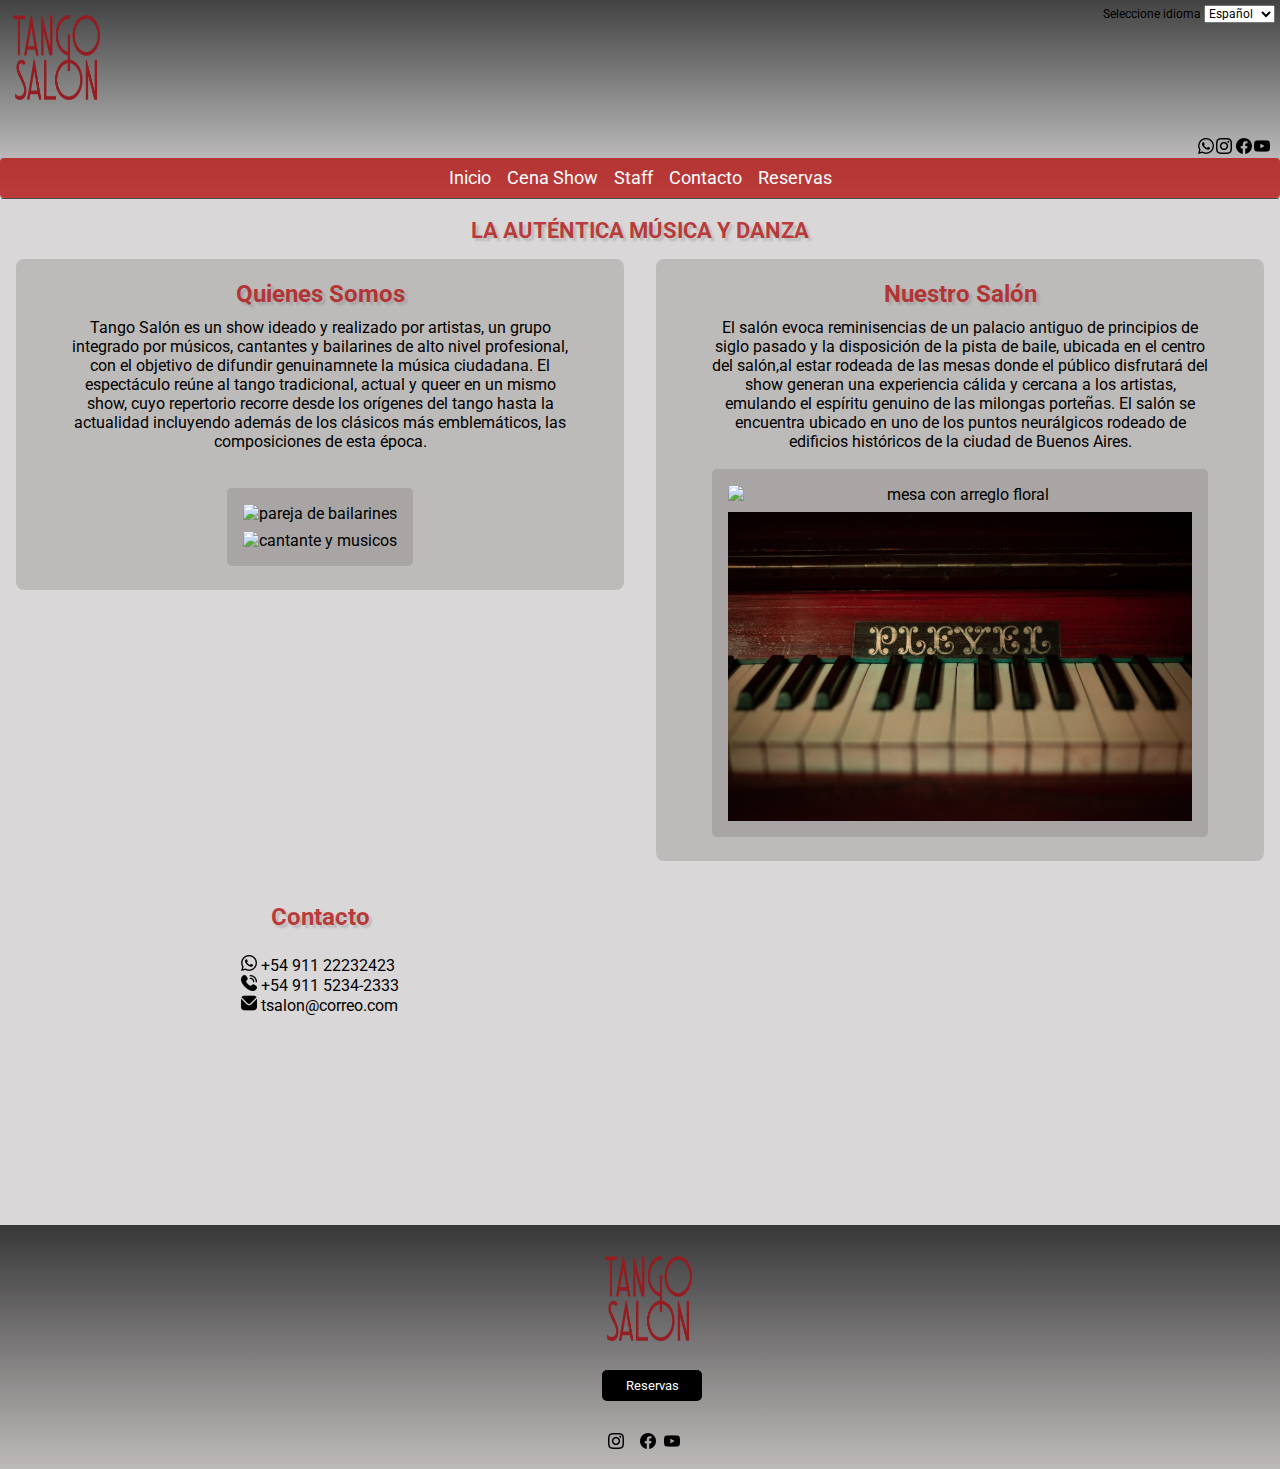
==== commit 503a397e: "Se realizaron cambios en todos los archivos html y se cambió el tamaño de las fuentes en archivos ce" ====
--- a/index.html
+++ b/index.html
@@ -1,5 +1,5 @@
 <!DOCTYPE html>
-<html lang="en">
+<html lang="es">
 
 <head>
     <meta charset="UTF-8">
@@ -52,7 +52,7 @@
 
 
         <div class="barra-pages">
-            <nav id="menú">
+            <nav>
                 <ul class="nav-list">
                     <li><a href="./index.html">Inicio</a></li>
                     <li><a href="./pages/cena-show.html">Cena Show</a></li>
@@ -69,7 +69,7 @@
     <main>
 
         <div class="bienvenida">
-            <h1>La auténtica música y danza</h1>
+            <h1>LA AUTÉNTICA MÚSICA Y DANZA</h1>
         </div>
         <section class="wrapper-somos">
 
@@ -153,7 +153,7 @@
             <div class="cajón-footer">
 
                 <div class="boton-tango">
-                    <a href="#menú"><img class="logo" src="./img/tangosalon-logo.png" alt="tango salón"></a>
+                    <a href="./index.html"><img class="logo" src="./img/tangosalon-logo.png" alt="logo tango salón"></a>
 
                 </div>
 
--- a/css/style.css
+++ b/css/style.css
@@ -265,7 +265,7 @@
   width: 70vw;
   padding-top: 5px;
   margin: 1rem;
-  font-size: 10px;
+  font-size: 0.9rem;
   text-align: center;
 }
 
@@ -277,7 +277,7 @@
   width: 70vw;
   padding-top: 5px;
   margin: 1rem;
-  font-size: 10px;
+  font-size: 0.9rem;
   text-align: center;
 }
 
@@ -646,6 +646,10 @@
     display: grid;
     grid-column: span 2;
     justify-items: center;
+    font-size: 1.5rem;
+  }
+  .titulo-artistas {
+    font-size: 1.5rem;
   }
   .musicos-wrapper {
     display: grid;
@@ -982,6 +986,9 @@
 
 /* reservas-main tablet */
 @media (min-width: 768px) {
+  .top-reservas {
+    font-size: 1.4rem;
+  }
   .formulario-reservas {
     display: grid;
     justify-self: start;
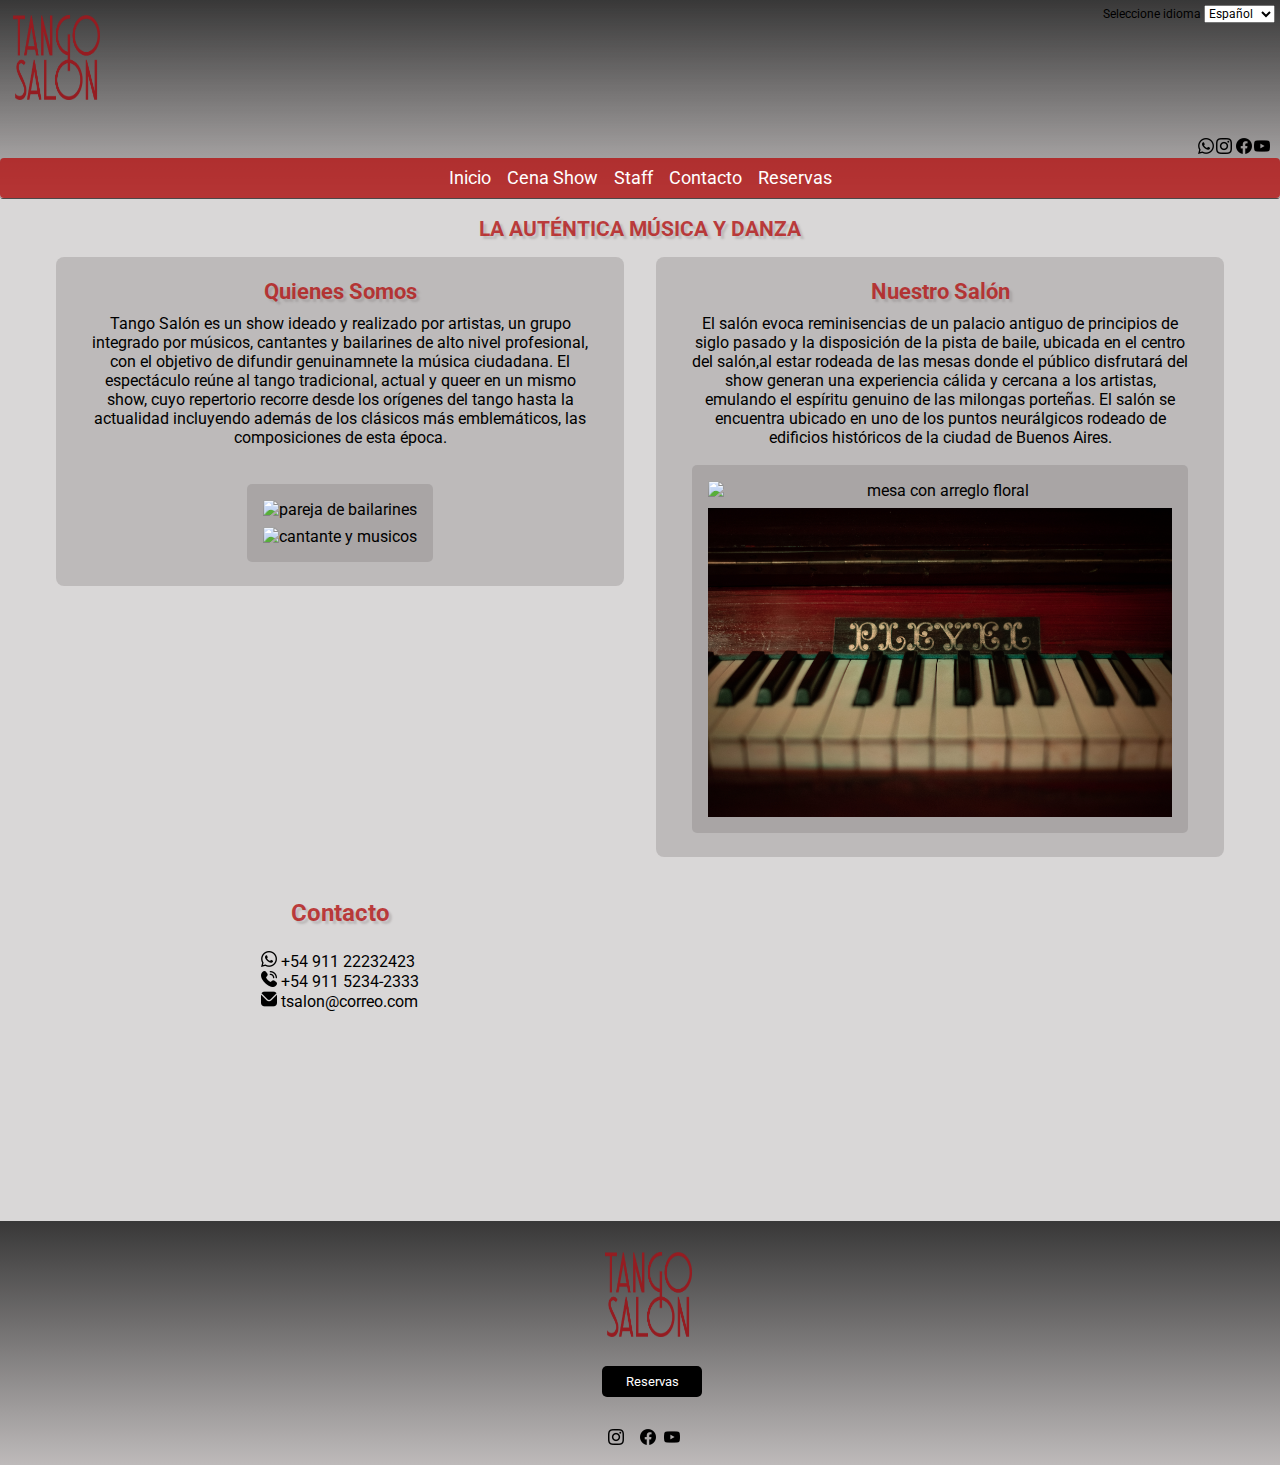
==== commit d3a10675: "Se realizaron modificaciones en todos los archivos html, en los archivos index.scss y reservas.scss" ====
--- a/index.html
+++ b/index.html
@@ -6,11 +6,11 @@
     <meta name="viewport" content="width=device-width, initial-scale=1.0">
     <meta name="description"
         content="Bienevenidos a Tango Salón, el show dónde experimentará la auténtica danza y música de Buenos Aires">
-    <link rel="stylesheet" href="./css/style.css">
     <link rel="preconnect" href="https://fonts.googleapis.com">
     <link rel="preconnect" href="https://fonts.gstatic.com" crossorigin>
     <link href="https://fonts.googleapis.com/css2?family=Roboto&display=swap" rel="stylesheet">
     <link rel="preconnect" href="https://fonts.googleapis.com">
+    <link rel="stylesheet" href="./css/style.css">
     <link rel="icon" href="./img/tangosalon-logo.png">
 
     <title>Tango Salón</title>
@@ -24,7 +24,6 @@
         <div class="top-header">
             <img class="logo" src="./img/tangosalon-logo.png" alt="tango salón">
         </div>
-
 
         <div class="wrapper-elements">
             <div class="selector">
@@ -42,7 +41,8 @@
                 <ul class="redes">
                     <li><img src="./img/whatsapp (1).png" alt="logo de whatsapp"></li>
                     <li class="ig"> <a href="https://instagram.com/tangosalon_ar?igshid=OGQ5ZDc2ODk2ZA=="
-                            target="_blank"><img src="./img/instagram (2).png" alt="logo instagram"></li> </a>
+                            target="_blank"><img src="./img/instagram (2).png" alt="logo instagram">
+                    </li> </a>
                     <li><img src="./img/facebook (1).png" alt="logo de facebook"></li>
                     <li><img src="./img/youtube (1).png" alt="logo de youtube"></li>
                 </ul>
@@ -66,7 +66,7 @@
 
     </header>
 
-    <main>
+    <main class="contenedor">
 
         <div class="bienvenida">
             <h1>LA AUTÉNTICA MÚSICA Y DANZA</h1>
@@ -113,9 +113,6 @@
                     rodeado de edificios históricos de
                     la ciudad de Buenos Aires.</p>
 
-
-
-
                 <div class="fotos-salon">
                     <img src="./img/salon-comp.jpg" alt="mesa con arreglo floral">
                     <img src="./img/salon2-comp.jpg" alt="piano">
@@ -123,11 +120,6 @@
 
             </article>
         </section>
-
-
-
-
-
 
         <div class="contacto">
             <h3>Contacto</h3>
@@ -139,7 +131,6 @@
             </ul>
         </div>
 
-
         <div class="wrapp-mapa">
             <iframe
                 src="https://www.google.com/maps/embed?pb=!1m14!1m8!1m3!1d13137.230543097603!2d-58.3920423!3d-34.5963816!3m2!1i1024!2i768!4f13.1!3m3!1m2!1s0x95bccabe8e3055c1%3A0x2780799e670d3ce6!2sTeatro%20La%20Comedia!5e0!3m2!1ses-419!2sar!4v1695073800354!5m2!1ses-419!2sar"
@@ -148,35 +139,34 @@
         </div>
 
         </div>
-        <footer>
 
-            <div class="cajón-footer">
+    </main>
+    <footer>
 
-                <div class="boton-tango">
-                    <a href="./index.html"><img class="logo" src="./img/tangosalon-logo.png" alt="logo tango salón"></a>
+        <div class="cajón-footer">
 
-                </div>
-
-                <div class="redes-footer">
-                    <div class="boton-reservas">
-                        <a href="./pages/reservas.html"> Reservas</a>
-                    </div>
-                </div>
-                <div>
-                    <ul class="nav-social">
-                        <li class="ig"> <a href="https://instagram.com/tangosalon_ar?igshid=OGQ5ZDc2ODk2ZA=="
-                                target="_blank"><img src="./img/instagram (2).png" alt="logo instagram"></li> </a>
-                        <li><img src="./img/facebook (1).png" alt="logo facebook"></li>
-                        <li><img src="./img/youtube (1).png" alt="logo youtube"></li>
-                    </ul>
-                </div>
+            <div class="boton-tango">
+                <a href="./index.html"><img class="logo" src="./img/tangosalon-logo.png" alt="logo tango salón"></a>
 
             </div>
 
-    </main>
+            <div class="redes-footer">
+                <div class="boton-reservas">
+                    <a href="./pages/reservas.html"> Reservas</a>
+                </div>
+            </div>
+            <div>
+                <ul class="nav-social">
+                    <li class="ig"> <a href="https://instagram.com/tangosalon_ar?igshid=OGQ5ZDc2ODk2ZA=="
+                            target="_blank"><img src="./img/instagram (2).png" alt="logo instagram"></li> </a>
+                    <li><img src="./img/facebook (1).png" alt="logo facebook"></li>
+                    <li><img src="./img/youtube (1).png" alt="logo youtube"></li>
+                </ul>
+            </div>
+
+        </div>
 
     </footer>
-
 
 </body>
 
--- a/css/style.css
+++ b/css/style.css
@@ -22,6 +22,15 @@
 
 img {
   max-width: 100%;
+}
+
+.contenedor {
+  max-width: 1200px;
+  margin: 0 auto;
+}
+
+body {
+  background-color: rgba(121, 113, 113, 0.281);
 }
 
 /* header */
@@ -33,7 +42,14 @@
   border-bottom: rgba(90, 81, 81, 0.61) solid 1px;
   border-bottom-left-radius: 3px;
   border-bottom-right-radius: 3px;
-  background: linear-gradient(rgba(121, 113, 113, 0.281), rgba(0, 0, 0, 0.822));
+  background: linear-gradient(rgba(0, 0, 0, 0.74), rgba(121, 113, 113, 0.281));
+}
+
+.logo {
+  display: flex;
+  width: 60px;
+  height: 60px;
+  padding: 5px;
 }
 
 .selector {
@@ -45,17 +61,6 @@
 }
 .selector .desplegable {
   font-size: 8px;
-}
-
-.logo {
-  display: flex;
-  width: 60px;
-  height: 60px;
-  padding: 5px;
-}
-
-.container {
-  padding-left: 0.3rem;
 }
 
 .barra-pages {
@@ -237,11 +242,6 @@
   flex-direction: column;
   justify-content: center;
   align-items: center;
-  background-color: rgba(121, 113, 113, 0.281);
-}
-
-h1 {
-  font-size: 1.4rem;
 }
 
 .bienvenida {
@@ -249,6 +249,9 @@
   display: flex;
   padding-top: 10px;
   text-shadow: 3px 3px 2px rgba(121, 113, 113, 0.281);
+}
+.bienvenida h1 {
+  font-size: 1.3rem;
 }
 
 h2 {
@@ -335,13 +338,9 @@
   main {
     display: grid;
     grid-template-columns: 1fr 1fr;
-    background-color: rgba(121, 113, 113, 0.281);
   }
   h1 {
     font-size: 1.5rem;
-  }
-  h2 {
-    font-size: 1rem;
   }
   .bienvenida {
     display: grid;
@@ -375,12 +374,18 @@
     font-size: 1rem;
     text-align: center;
   }
+  .quienes-somos h2 {
+    font-size: 1.4rem;
+  }
   .nuestro-salón {
     width: 40vw;
     padding-top: 5px;
     font-size: 1rem;
     text-align: center;
   }
+  .nuestro-salón h2 {
+    font-size: 1.4rem;
+  }
   .parrafo {
     margin: 5px;
   }
@@ -428,7 +433,7 @@
   display: flex;
   justify-content: center;
   margin: 0.5rem;
-  font-size: 1.4rem;
+  font-size: 1.3rem;
   color: rgba(179, 17, 17, 0.788);
   text-shadow: 3px 3px 2px rgba(121, 113, 113, 0.281);
 }
@@ -509,8 +514,8 @@
     display: grid;
     grid-column: span 2;
   }
-  h1,
-  h2 {
+  .top-cena h1,
+  .top-cena h2 {
     font-size: 1.5rem;
   }
   .clases {
@@ -603,7 +608,10 @@
   display: flex;
   justify-content: center;
   margin: 0.5rem;
-  font-size: 1.4rem;
+}
+
+h2 {
+  font-size: 1.2rem;
 }
 
 h3 {
@@ -693,6 +701,7 @@
   justify-content: center;
   flex-direction: column;
   align-items: center;
+  font-size: 1.4rem;
 }
 
 .datos {
@@ -763,6 +772,7 @@
   padding: 3px;
 }
 .vias h3 {
+  font-size: 1.3rem;
   margin: 0.3rem;
 }
 
@@ -915,6 +925,10 @@
   }
 }
 /* reservas-main-mobile */
+.top-reservas {
+  font-size: 1.3rem;
+}
+
 .elegir {
   display: flex;
   flex-direction: column;
@@ -966,6 +980,9 @@
   align-items: center;
   margin-bottom: 0.5rem;
 }
+.titulo-info h2 {
+  font-size: 1.3rem;
+}
 
 .ubicacion {
   display: flex;
@@ -977,11 +994,10 @@
 
 .wrapp-mapa2 {
   display: flex;
-  flex-direction: column;
-  justify-content: center;
-  align-items: center;
-  width: 100%;
-  padding: 2rem;
+  justify-content: center;
+  align-items: center;
+  width: 90vw;
+  padding: 1rem;
 }
 
 /* reservas-main tablet */
@@ -995,6 +1011,7 @@
   }
   .formulario-reservas h1 {
     margin-top: 2rem;
+    font-size: 1.5rem;
   }
   .elegir {
     display: flex;
@@ -1034,7 +1051,7 @@
   .donde-estamos h2 {
     display: flex;
     justify-content: center;
-    font-size: 1.4rem;
+    font-size: 1.5rem;
   }
   .donde-estamos .ubicacion {
     margin: 0;
@@ -1042,6 +1059,7 @@
   }
   .wrapp-mapa2 {
     margin-top: 0.5rem;
+    width: 100%;
     padding: 0;
     transition: 2s ease;
   }
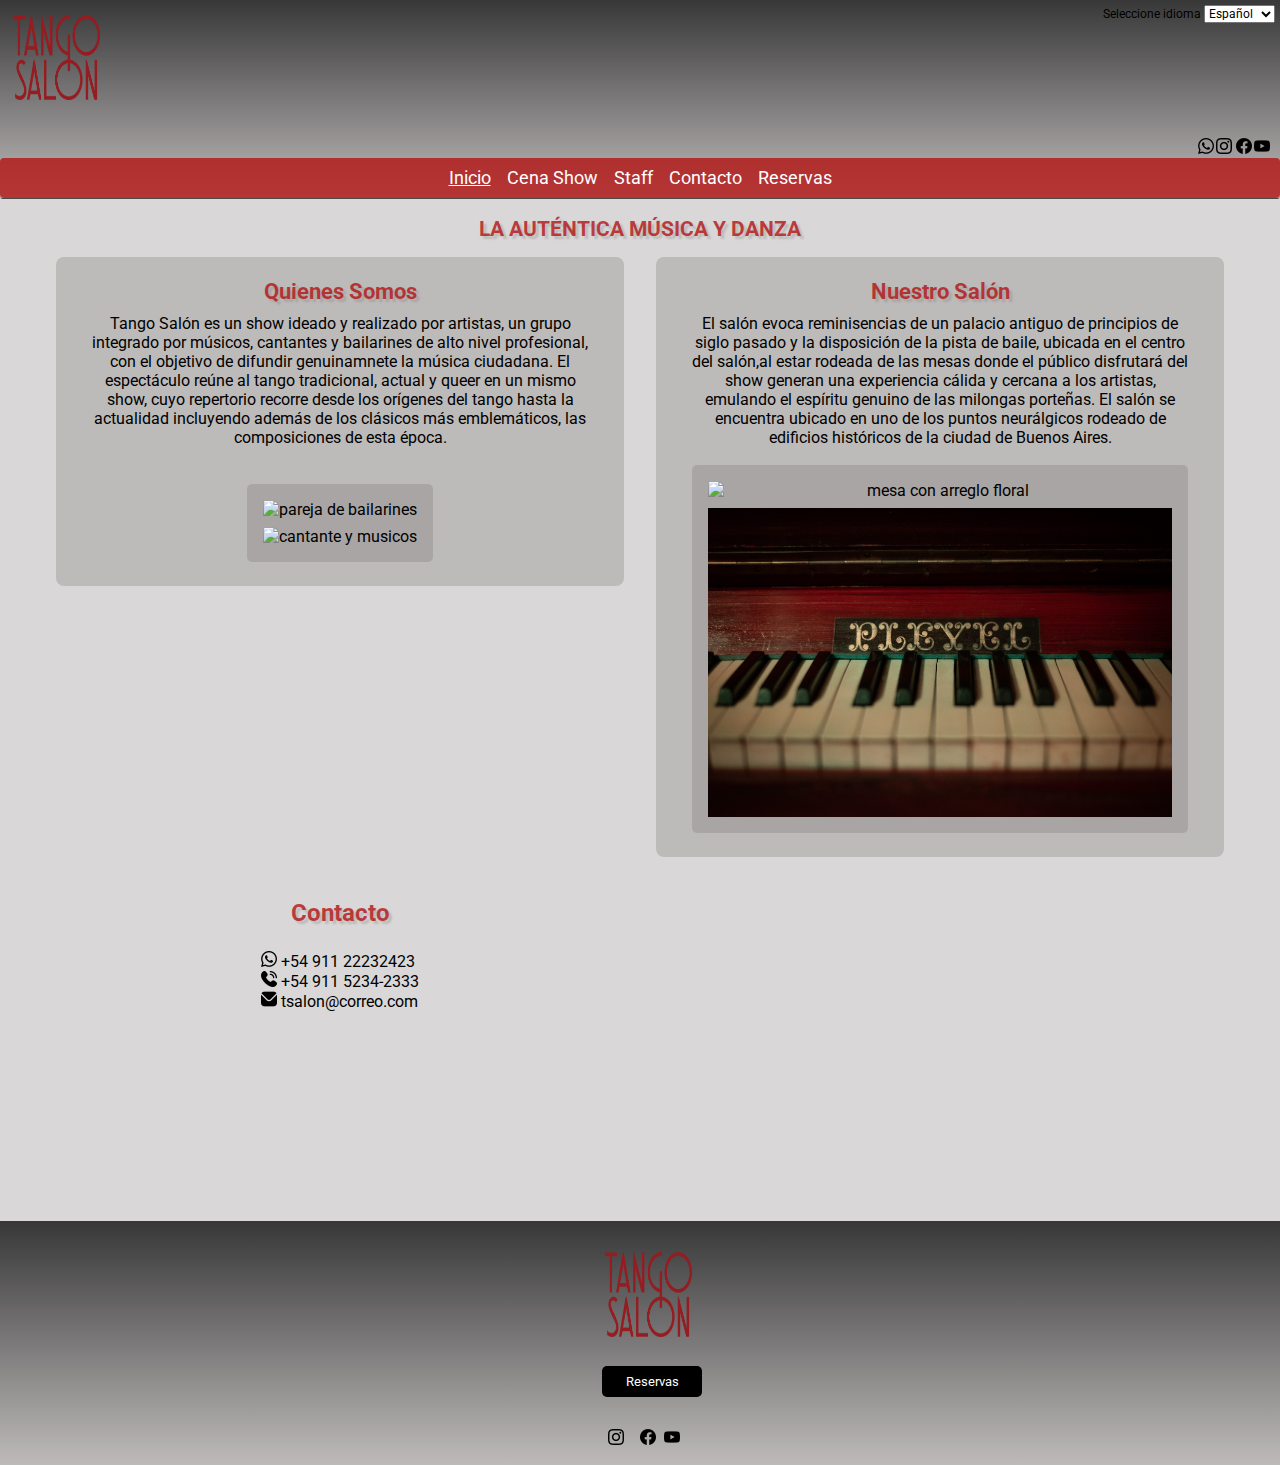
==== commit 0f1a7a89: "Se agregó a todos los archivos html la clase active y se agregó link de instagram a la página contat" ====
--- a/index.html
+++ b/index.html
@@ -54,11 +54,11 @@
         <div class="barra-pages">
             <nav>
                 <ul class="nav-list">
-                    <li><a href="./index.html">Inicio</a></li>
+                    <li><a class = "active" href="./index.html">Inicio</a></li>
                     <li><a href="./pages/cena-show.html">Cena Show</a></li>
                     <li><a href="./pages/staff.html">Staff</a></li>
                     <li><a href="./pages/contacto.html">Contacto</a></li>
-                    <li><a href="./pages/reservas.html">Reservas</a></li>
+                    <li><a  href="./pages/reservas.html">Reservas</a></li>
                 </ul>
             </nav>
         </div>
--- a/css/style.css
+++ b/css/style.css
@@ -22,6 +22,10 @@
 
 img {
   max-width: 100%;
+}
+
+.active {
+  text-decoration: underline;
 }
 
 .contenedor {
